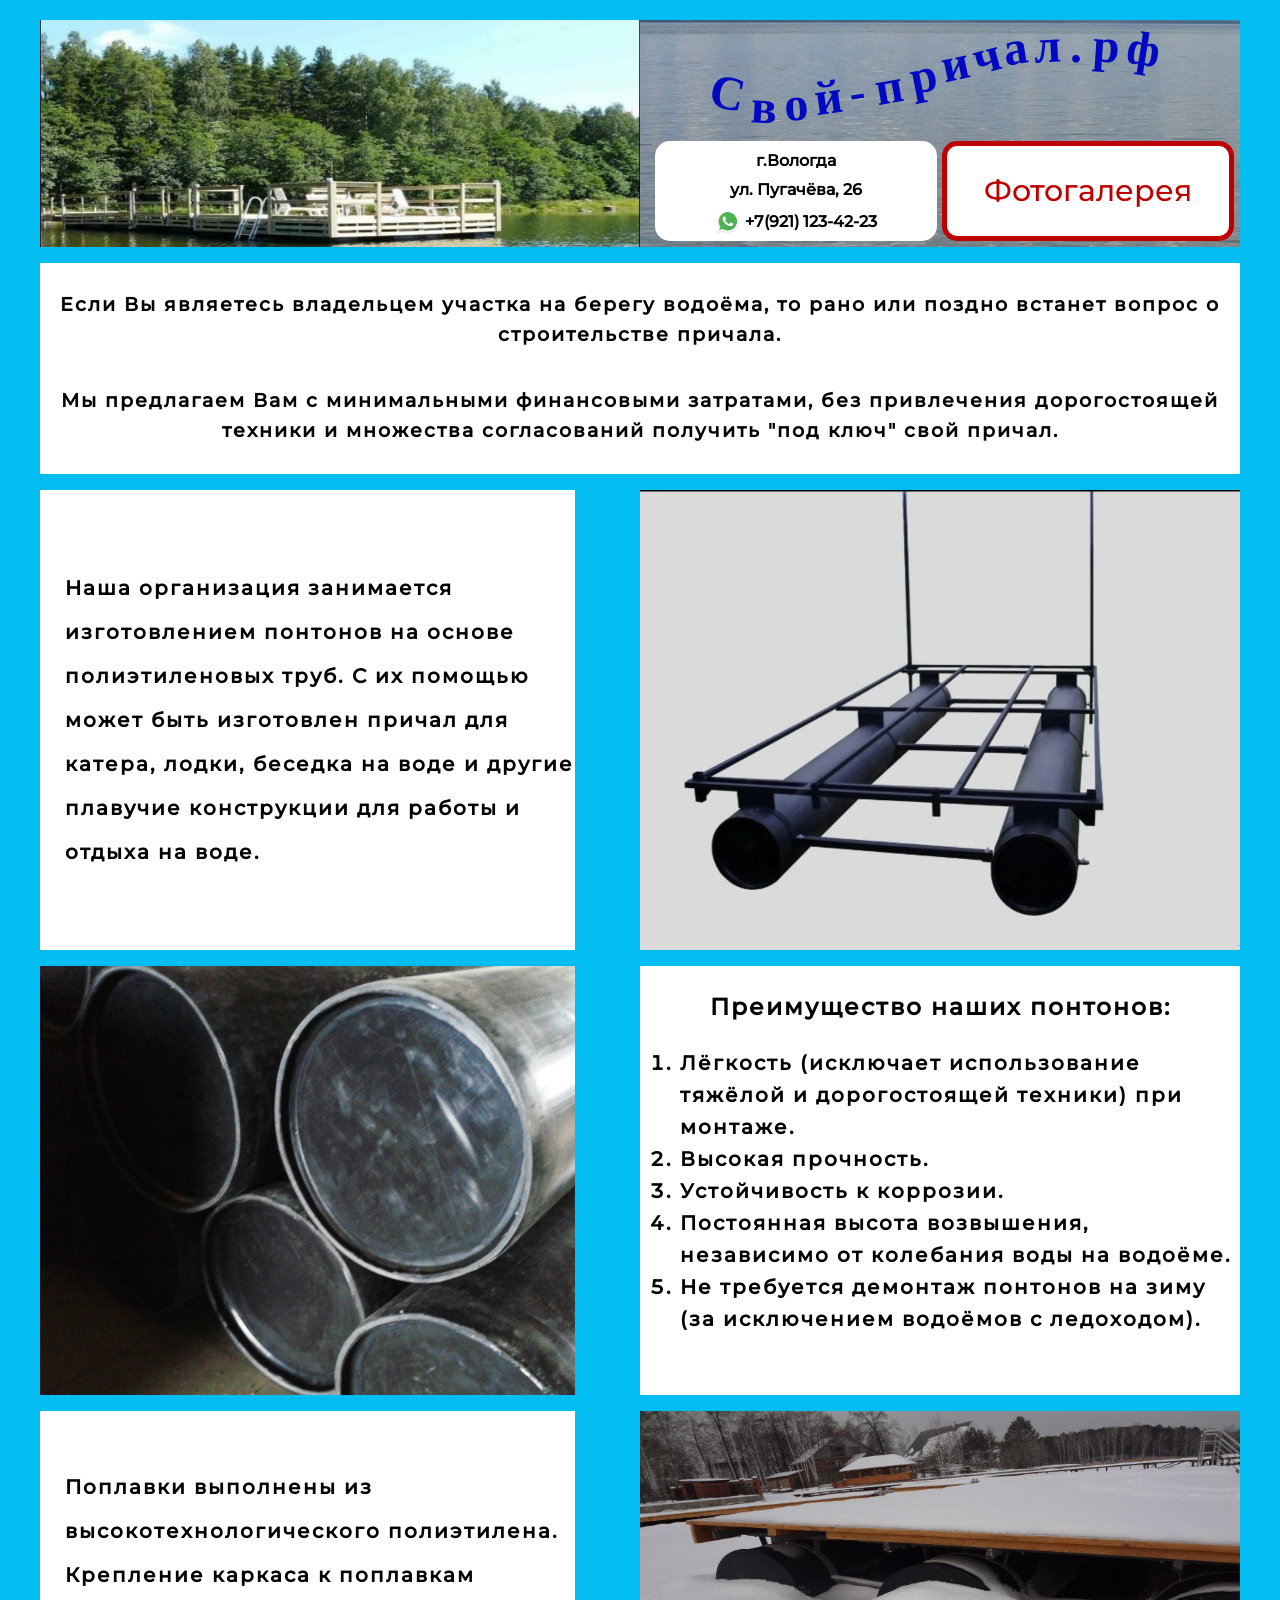
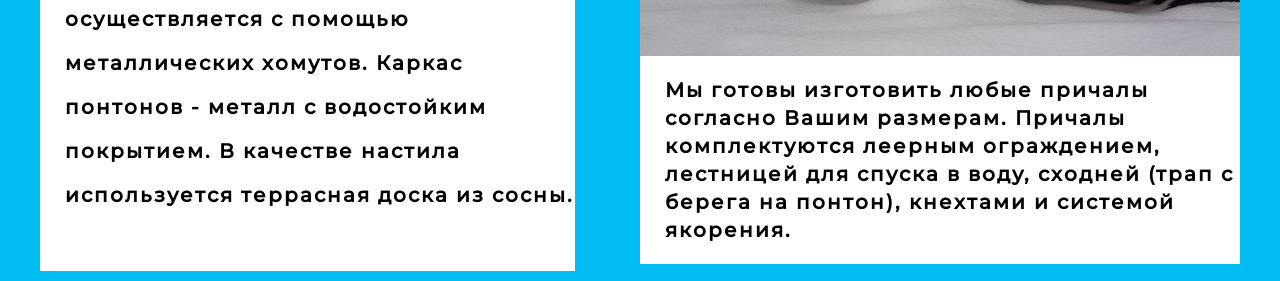
==== index.html @ ec4259ad "first commit" ====
<!DOCTYPE html>
<html>
  <head>
    <!-- Global site tag (gtag.js) - Google Analytics -->
    <script async src="https://www.googletagmanager.com/gtag/js?id=G-TNWX0N7DNN"></script>
    <script>
      window.dataLayer = window.dataLayer || [];
      function gtag(){dataLayer.push(arguments);}
      gtag('js', new Date());
    
      gtag('config', 'G-TNWX0N7DNN');
    </script>
    <meta charset = "utf-8">
    <meta name="viewport" content="width=device-width, initial-scale=1">
    <meta name="google-site-verification" content="EnmQMvxciMx_DCaq3yI1hvIVPfeGlkZnESXptpQt0_M" />
    <meta name="keywords" content="купить, причал, вологда, понтон, плавдом, недорого, под ключ, плавдача, плавбаня">
    <meta name="description" content="Свой-причал.рф - одна из немногих организаций Вологодской области,
    которая поможет Вам получить свой причал &#171;под ключ&#187; и без переплат">
    <meta name="format-detection" content="telephone=no">
    <link rel="icon" href="https://xn----8sbezdpqkje7e.xn--p1ai/favicon.png" type="image/png">   
    <link rel="apple-touch-icon" href="https://xn----8sbezdpqkje7e.xn--p1ai/favicon.png" type="image/png"> 
    <link rel="apple-touch-icon" sizes="76x76" href="https://xn----8sbezdpqkje7e.xn--p1ai/ios-fav-md.png" type="image/png">
    <link rel="apple-touch-icon" sizes="120x120" href="https://xn----8sbezdpqkje7e.xn--p1ai/ios-fav-xl.png" type="image/png">
    <title>Свой-причал.рф - нас выбирают</title>
    <link rel = "stylesheet" href="css/style.css">
  </head>
  <body id = "main-body">
    <!-- Yandex.Metrika counter -->
    <script type="text/javascript" >
       (function(m,e,t,r,i,k,a){m[i]=m[i]||function(){(m[i].a=m[i].a||[]).push(arguments)};
       m[i].l=1*new Date();k=e.createElement(t),a=e.getElementsByTagName(t)[0],k.async=1,k.src=r,a.parentNode.insertBefore(k,a)})
       (window, document, "script", "https://mc.yandex.ru/metrika/tag.js", "ym");
    
       ym(89598459, "init", {
            clickmap:true,
            trackLinks:true,
            accurateTrackBounce:true,
            webvisor:true
       });
    </script>
    <noscript><div><img src="https://mc.yandex.ru/watch/89598459" style="position:absolute; left:-9999px;" alt="" /></div></noscript>
    <!-- /Yandex.Metrika counter -->
    <header class = "main-header" style = "text-align: center">
      <img src = "images/header-image.jpg" alt="Фото причала" height = "227" width="600" class = "top-image">
      <div class = "site-title">
        <h1 id = "main-tag">
          <div id = "id1">C</div>
          <div id = "id2">в</div>
          <div id = "id3">о</div>
          <div id = "id4">й</div>
          <div id = "id4-5">-</div>
          <div id = "id5">п</div>
          <div id = "id6">р</div>
          <div id = "id7">и</div>
          <div id = "id8">ч</div>
          <div id = "id9">а</div>
          <div id = "id10">л</div>
          <div id = "id11">.</div>
          <div id = "id12">р</div>
          <div id = "id13">ф</div>
        </h1>
        <div class = "site-title-description">
          <div class = "address">
            <div><b>г.Вологда</b></div>
            <div><b>ул. Пугачёва, 26</b></div>
            <div class = "phone-number">
				<img src="./images/wa.png" alt="Whatsapp" width="25">
				<b>+7(921) 123-42-23</b>
			</div>
          </div>
          <a class = "gallary-btn" href = "gallary.html">
            Фотогалерея
          </a>
        </div>
      </div>
    </header>
    <main>
      <div style = "line-height: 1.6;" class = "main-description">
        <p class = "sec-par f-p"><b>Если Вы являетесь владельцем участка на берегу водоёма, то рано или поздно
          встанет вопрос о строительстве причала.</b></p>
        <p class = "sec-par f-p"><b>Мы предлагаем Вам с минимальными финансовыми затратами, без привлечения
        дорогостоящей техники и множества согласований получить "под ключ" свой причал.</b></p>
      </div>
      <div class = "sec">
        <div class = "about-info usual">
          <p class = "parag"><b>Наша организация занимается изготовлением понтонов на основе полиэтиленовых труб.
          С их помощью может быть изготовлен причал для катера, лодки, беседка на воде и другие плавучие конструкции для работы
          и отдыха на воде.</b>
        </div>
        <img src = "images/prich1.jpg" alt = "Причал" width = "600" height = "460" style = "max-height: 460px;" id = "first">
      </div>
      <div class = "sec" id = "spec">
        <img src = "images/prich2.jpg" alt = "Причал" width = "535" height = "400">
        <article class = "about-info unusual">
          <h3 class = parag><b>Преимущество наших понтонов:</b></h3>
          <ol style = "text-align:initial;">
            <b>
              <li>Лёгкость (исключает использование тяжёлой и дорогостоящей техники) при монтаже.</li>
              <li>Высокая прочность.</li>
              <li>Устойчивость к коррозии.</li>
              <li>Постоянная высота возвышения, независимо от колебания воды на водоёме.</li>
              <li>Не требуется демонтаж понтонов на зиму (за исключением водоёмов с ледоходом).</li>
            </b>
          </ol>
        </article>
      </div>
      <div class = "sec">
        <div class = "about-info usual">
          <p class = "parag"><b>Поплавки выполнены из высокотехнологического полиэтилена. Крепление
            каркаса к поплавкам осуществляется с помощью металлических хомутов. Каркас понтонов - металл
            с водостойким покрытием. В качестве настила используется террасная доска из сосны.
          </b>
        </div>
        <div class = "right-col">
          <img src = "images/prich3.jpg" alt = "Причал" width = "600" height = "250" id = "last-img">
          <div id = "last">
            <p><b>Мы готовы изготовить любые причалы согласно Вашим размерам. Причалы комплектуются
            леерным ограждением, лестницей для спуска в воду, сходней (трап с берега на понтон),
            кнехтами и системой якорения.</b></p>
          </div>
        </div>
      </div>
    </main>
    <script>
      document.querySelector('.main-description').style.width = `${document.querySelector('.sec').clientWidth}px`;
      const block = document.querySelector('.site-title');
      const tag = document.querySelector('#main-tag');
      if (document.documentElement.clientWidth <= 550){
        if (document.documentElement.clientWidth <= 348){
          tag.style.fontSize = "28px";
        } else if(document.documentElement.clientWidth <= 388) {
            tag.style.fontSize = "32px";
        } else{
          tag.style.fontSize = `${Math.ceil((document.documentElement.clientWidth / 10) - 10)}px`;
        }
      } else if (document.documentElement.clientWidth >= 550 && document.documentElement.clientWidth < 1000){
        if (document.documentElement.clientWidth > 630 && document.documentElement.clientWidth < 810){
          tag.style.fontSize = `${Math.ceil((document.documentElement.clientWidth / 10) - 28)}px`;
        } else if (document.documentElement.clientWidth < 630){
          tag.style.fontSize = `${Math.ceil((document.documentElement.clientWidth / 10) - 18)}px`;
        } else if (document.documentElement.clientWidth > 810 ){
          tag.style.fontSize = `${Math.ceil((document.documentElement.clientWidth / 10) - 48)}px`;
        }
      } else if (document.documentElement.clientWidth < 1095) {
        tag.style.fontSize = `${Math.ceil((document.documentElement.clientWidth / 10) / 2 - 8)}px`;
      } else {
        tag.style.fontSize = `48px`;
      }
    </script>
  </body>
</html>
---- css/style.css ----
@font-face {
    font-family: "Mons";
    src: url(../Montserrat-Medium.ttf) format('truetype');
}
@font-face {
    font-family: "Os";
    src: url(../UZSans-Regularr.ttf) format('truetype');
}
body{
  background: rgb(2, 189, 242);
  font-family: "Mons";
  margin: 0;
  padding-bottom: 10px
}
h1{
  font-family: "Os";
}
.top-image{
  max-height: 100%;
}
.sec-par{
  padding-top: 8px;
  padding-bottom: 8px;
}
.gallary-btn{
  background-color: white;
  line-height: 90px;
  color: rgb(189, 0, 0);
  text-decoration: none;
  font-size: 30px;
}
main{
  display: flex;
  justify-content: center;
  flex-direction: column;
}
#close-btn{
  z-index: 10000;
  position: fixed;
  left: 90%;
}
#close-btn:hover{
  cursor: pointer;
}
li{
  text-indent: 0;
}
#spec{
  line-height: 1.5;
}
#modal-background{
  position: absolute;
  top: 0px;
  right: 0px;
  bottom: 0px;
  left: 0px;
  background: rgba(0, 0, 0, 0.6);
  z-index: 1000;
}
.opened{
  z-index: 99999;
  position: fixed;
}
.gallary-btn{
  border: 5px solid rgb(189, 0, 0);
  height: 90px;
  width: 47%;
  border-radius: 15px;
}
.address{
  background-color: white;
  height: 100px;
  width: 47%;
  margin-right: 5px;
  border-radius: 15px;
}

@media screen and (min-width: 1000px){
  .img-gallary:hover{
    cursor:pointer;
  }
  .opened:hover{
    cursor: default;
  }
  
  
  .special-image.opened {
      width: 70%;
  }
  
  .address div{
    padding-top: 10px;
  }
  .parag{
    padding-left: 35px;
  }
  .main-header{
    display: flex;
    justify-content: center;
    margin-top: 20px;
  }
  .top-img{
    max-width: 600px;
  }
  .sec{
    line-height: 2.2;
  }
  .right-col{
    display: flex;
    flex-direction: column;
    justify-content: space-between;
    height: 460px;
  }

  .site-title{
    background: url(../images/header-image.jfif);
    width: 600px;
    height: 227px;
  }
  .site-title-description{
    display: flex;
    flex-direction: row;
    position: relative;
    margin: 0 15px;
    width: 100%;
  }
  .top-image{
    max-width: 50%;
  }
  h1 div{
    display: inline-block;
    color: rgb(0, 8, 193);
    line-height: 80px;
  }
  #main-tag{
    position: relative;
    left: 20px;
  }
  .main-description{
    display: block;
    background-color: white;
    max-width: 1200px;
    margin-left: auto;
    margin-right: auto;
    margin-top: 1rem;
    font-size: 19px;
    letter-spacing: 2px;
    text-align: center;
  }
  .usual{
    background-color: white;
    margin-right: 65px;
    font-size: 20px;
    letter-spacing: 2px;
    color: black;
    height: 460px;
    display: flex;
    align-items: center;
  }
  .sec{
    display: flex;
    justify-content: center;
    margin-top: 1em;
  }
  #spec img{
    width: 535px;
    height: auto;
  }
  .unusual{
    background-color: white;
    margin-left: 65px;
    font-size: 20px;
    text-indent: 35px;
    letter-spacing: 2px;
    color: black;
  }
  #last{
    background-color: white;
    font-size: 20px;
    letter-spacing: 2px;
    color: black;
    position: relative;
    line-height: 1.4;
    bottom: 7px;
  }
  #last p{
    padding-left: 25px;
  }
  ol{
    line-height: 1.3;
  }
  .gallary{
    display: flex;
    align-items: center;
    flex-direction: column;
  }
  #back-link{
    color: rgba(0, 0, 0, 0.4);
    font-size: 21px;
    margin-left: 30px;
    line-height: 100px;
    background-color: inherit;
  }
  #gallary-title{
    font-size: 60px;
    color: white;
    text-align: center;
    width: 100%;
    margin-bottom: 30px;
    margin-top: 0;
  }
  .img-gallary{
    width: 28%;
    height: auto;
    border-radius: 15px;
  }
  
  .special-image {
    width: 35%;
    align-self: center;
    height: fit-content
  }
  
  
  .line{
    display: flex;
    width: 100%;
    flex-direction: row;
    justify-content: space-around;
    padding: 30px 0;
  }
  hr{
    background-color: white;
    width: 800px;
    height: 5px;
  }
  .site-title-description{
    bottom: 19px;
  }
   #new_img.opened {
	  width: 55%;
  }
  
  .opened{
	  width: 75%;
	  height: auto;
      top: 50%;
	  left: 50%;
	  transform: translate(-50%, -50%);
    }
  @media screen and (max-width: 1085px) {
    .sec{
      line-height: 2.2;
    }
    #last{
      line-height: 1.2;
    }
  }
  @media screen and (min-width: 1120px) {
    ol{
      line-height: 1.4;
    }
  }
  @media screen and (min-width: 1150px) {
    ol{
      line-height: 1.5;
    }
  }
  @media screen and (min-width: 1190px) {
    ol{
      line-height: 1.6;
    }
    .site-title-description{
      bottom: 23px;
    }
  }
  @media screen and (max-width: 1228px) {
    h1{
      text-align: center;
    }
    #main-body {
      padding-left: 20px;
    }
    #first{
      width: 50%;
    }
    #last-img{
      width: 100%;
    }
    .usual{
      width: 43%;
      height: 460px;
      font-size: 20px;
      display: flex;
      align-items: center;
    }
    .unusual{
      width: 50%;
    }
    #spec img{
      width: 43%;
      height: auto;
    }
    .sec{
      justify-content: space-between;
    }
    .right-col{
      width: 50%;
    }
  }
  @media screen and (min-width: 1228.2px){
    .sec img{
      width: 560px;
    }
    .usual{
      width: 535px;
      height: 460px;
      font-size: 20px;
    }
    .unusual{
      width: 600px;
    }
    .sec img{
      width: 600px;
    }
    #spec img{
      width: 535px;
    }
    .right-col{
      width: 600px;
    }
  }
  .opened.high-image{
    width: 45%;
  }
  
  #spec-img{
    bottom: 25px;
  }
  #id1{
    transform: rotate(12deg);
    transform-origin: bottom;
  }
  #id2{
    position: relative;
    top: 15px;
    transform: rotate(3deg);
    transform-origin: bottom;
  }
  #id3{
    position: relative;
    top: 12px;
    transform: rotate(-4deg);
    transform-origin: bottom;
  }
  #id4{
    position: relative;
    right: 3px;
    top: 5px;
    transform: rotate(-8deg);
    transform-origin: bottom;
  }
  #id4-5{
    position: relative;
    right: 13px;
    transform: rotate(-9deg);
  }
  #id5{
    position: relative;
    bottom: 5px;
    right: 15px;
    transform-origin: top-left;
    transform: rotate(-10deg);
  }
  #id6{
    position: relative;
    bottom: 16px;
    right: 20px;
    transform-origin: top-left;
    transform: rotate(-11deg);
  }
  #id7{
    position: relative;
    bottom: 28px;
    right: 28px;
    transform-origin: top-left;
    transform: rotate(-12deg);
  }
  #id8{
    position: relative;
    bottom: 36px;
    right: 35px;
    transform-origin: top-left;
    transform: rotate(-15deg);
  }
  #id9{
    position: relative;
    bottom: 44px;
    right: 44px;
    transform-origin: top-left;
    transform: rotate(-9deg);
  }
  #id10{
    position: relative;
    bottom: 46px;
    right: 49px;
    transform-origin: top-left;
    transform: rotate(-3deg);
  }
  #id11{
    position: relative;
    bottom: 46px;
    right: 51px;
    transform-origin: top-left;
    transform: rotate(5deg);
  }
  #id12{
    position: relative;
    bottom: 46px;
    right: 53px;
    transform-origin: top-left;
    transform: rotate(4deg);
  }
  #id13{
    position: relative;
    bottom: 43px;
    right: 58px;
    transform-origin: top-left;
    transform: rotate(9deg);
  }
  #id14{
    position: relative;
    bottom: 40px;
    right: 63px;
    transform-origin: top-left;
    transform: rotate(12deg);
  }
  #id15{
    position: relative;
    bottom: 33px;
    right: 70px;
    transform-origin: top-left;
    transform: rotate(16deg);
  }
}
@media screen and (min-width: 310px) and (max-width: 999.9px){
  #id1{
    transform: rotate(12deg);
    top: 10px;
    transform-origin: bottom;
    position: relative;
  }
  #id2{
    position: relative;
    top: 15px;
    transform: rotate(3deg);
    transform-origin: bottom;
  }
  #id3{
    position: relative;
    top: 12px;
    transform: rotate(-4deg);
    transform-origin: bottom;
  }
  #id4{
    position: relative;
    right: 10px;
    top: 5px;
    transform: rotate(-17deg);
  }
  #id4-5{
    position: relative;
    right: 13px;
    transform: rotate(-21deg);
  }
  #id5{
    position: relative;
    bottom: 8px;
    right: 15px;
    transform: rotate(-21deg);
  }
  #id6{
    position: relative;
    bottom: 16px;
    right: 20px;
    transform-origin: top-left;
    transform: rotate(-13deg);
  }
  #id7{
    position: relative;
    bottom: 19px;
    right: 24px;
    transform-origin: top-left;
    transform: rotate(-9deg);
  }
  #id8{
    position: relative;
    bottom: 20px;
    right: 26px;
    transform-origin: top-left;
    transform: rotate(-3deg);
  }
  #id9{
    position: relative;
    bottom: 20px;
    right: 26px;
    transform-origin: top-left;
    transform: rotate(-3deg);
  }
  #id10{
    position: relative;
    bottom: 19px;
    right: 31px;
    transform-origin: top-left;
    transform: rotate(5deg);
  }
  #id11{
    position: relative;
    bottom: 14px;
    right: 34px;
    transform-origin: top-left;
    transform: rotate(5deg);
  }
  #id12{
    position: relative;
    bottom: 14px;
    right: 33px;
    transform-origin: top-left;
    transform: rotate(13deg);
  }
  #id13{
    position: relative;
    bottom: 8px;
    right: 37px;
    transform-origin: top-left;
    transform: rotate(17deg);
  }
  .address div{
    padding-top: 10px;
  }
  p{
    padding-right: 25px;
    text-align: center;
  }
  article{
    text-align: center;
    padding-left: 20px;
    padding-right: 20px;
  }
  #last p{
    text-align: center;
    padding-left: 20px;
    padding-right: 20px;
    line-height: 2;
  }
  #close-btn{
    top: 16%;
    left: 85%;
  }
  .main-header{
    display: flex;
    flex-direction: column;
    align-items: center;
  }
  .top-image{
    width: 100%;
  }
  main{
    display: flex;
    flex-direction: column;
    align-items: center;
  }
  .site-title{
    background: url(../images/header-image.jfif);
    width: 100%;
    height: 227px;
  }
  #main-tag{
    text-align: center;
  }
  p{
    margin-block-start: 0;
    margin-block-end: 0;
  }
  h1 div{
    display: inline-block;
    color: rgb(0, 8, 193);
    line-height: 80px;
  }
  .site-title-description{
    display: flex;
    flex-direction: row;
    justify-content: center;
    position: relative;
    width: 100%;
  }
  .main-description{
    display: block;
    background-color: white;
    max-width: 1200px;
    margin-left: auto;
    margin-right: auto;
    text-indent: 35px;
    margin-top: 5rem;
    font-size: 16px;
    letter-spacing: 2px;
  }
  .usual{
    max-width: 100%;
    background-color: white;
    letter-spacing: 2px;
    line-height: 2;
    color: black;
    height: auto;
    margin: 10px 0;
  }

  main img{
      max-width: 100%;
      height: auto;
  }
  li{
    padding-top: 15px;
  }
  #spec{
    display: flex;
    flex-direction: column-reverse;
  }
  .unusual{
    max-width: 100%;
    background-color: white;
    text-indent: 35px;
    letter-spacing: 2px;
    color: black;
    height: auto;
    margin: 10px 0;
  }
  #last{
    background-color: white;
    margin-bottom: 30px;
  }
  .gallary-header{
    display: flex;
    flex-direction: column;
    align-items: center;
  }
  #back-link{
    background-color: inherit;
    color: rgba(0, 0, 0, 0.5);
    font-size: 16px;
    margin-top: 40px;
  }
  .gallary{
    padding: 50px 0;
    display: flex;
    text-align: center;
    flex-direction: column;
  }
  #gallary-title{
    font-size: 36px;
    color: white;
  }
  .img-gallary{
    max-width: 80%;
    height: auto;
    margin: 30px 0;
    border-radius: 15px;
  }
  hr{
    background-color: white;
    width: 80%;
    height: 10px;
  }
  @media screen and (min-width: 601px){
    main img{
      width: 70%;
      margin-left: 15%;
      margin-right: 15%;
    }
    .usual, .unusual, .main-description, #last{
      max-width: 80%;
      margin-left: 10%;
      margin-right: 10%;
    }
  }
  @media screen and (min-width: 560px) {
    .site-title-description{
      bottom: 15px;
    }
  }
  @media screen and (max-width: 458.9px) {
    .gallary-btn{
      font-size: 21px;
    }
  }
  @media screen and (min-width: 459px) {
    .gallaty-btn{
      font-size: 30px;
    }
  }
  @media screen and (min-width: 900px) {
    .site-title-description{
      bottom: 20px;
    }
  }
}

.f-p{
  text-align: center;
}
.usual .parag{
  padding-left: 25px;
}
.address{
  background-color: white;
  height: 100px;
  width: 47%;
  margin-right: 5px;
}

.phone-number{
  text-align: center;
  font-size: 16px;
  display: flex;
  align-items: center;
  justify-content: center;
}

.phone-number b {
    color: black;
    font-size: 16px;
    text-decoration: none;
}

.phone-number img {
    margin-right: .3rem;
}

.address, .gallary-btn{
  border-radius: 15px;
}
@media screen and (max-width: 550px) {
  a{
    font-size: 24px;
  }
  
  .phone-number {
      font-size: 15px;
  }
}
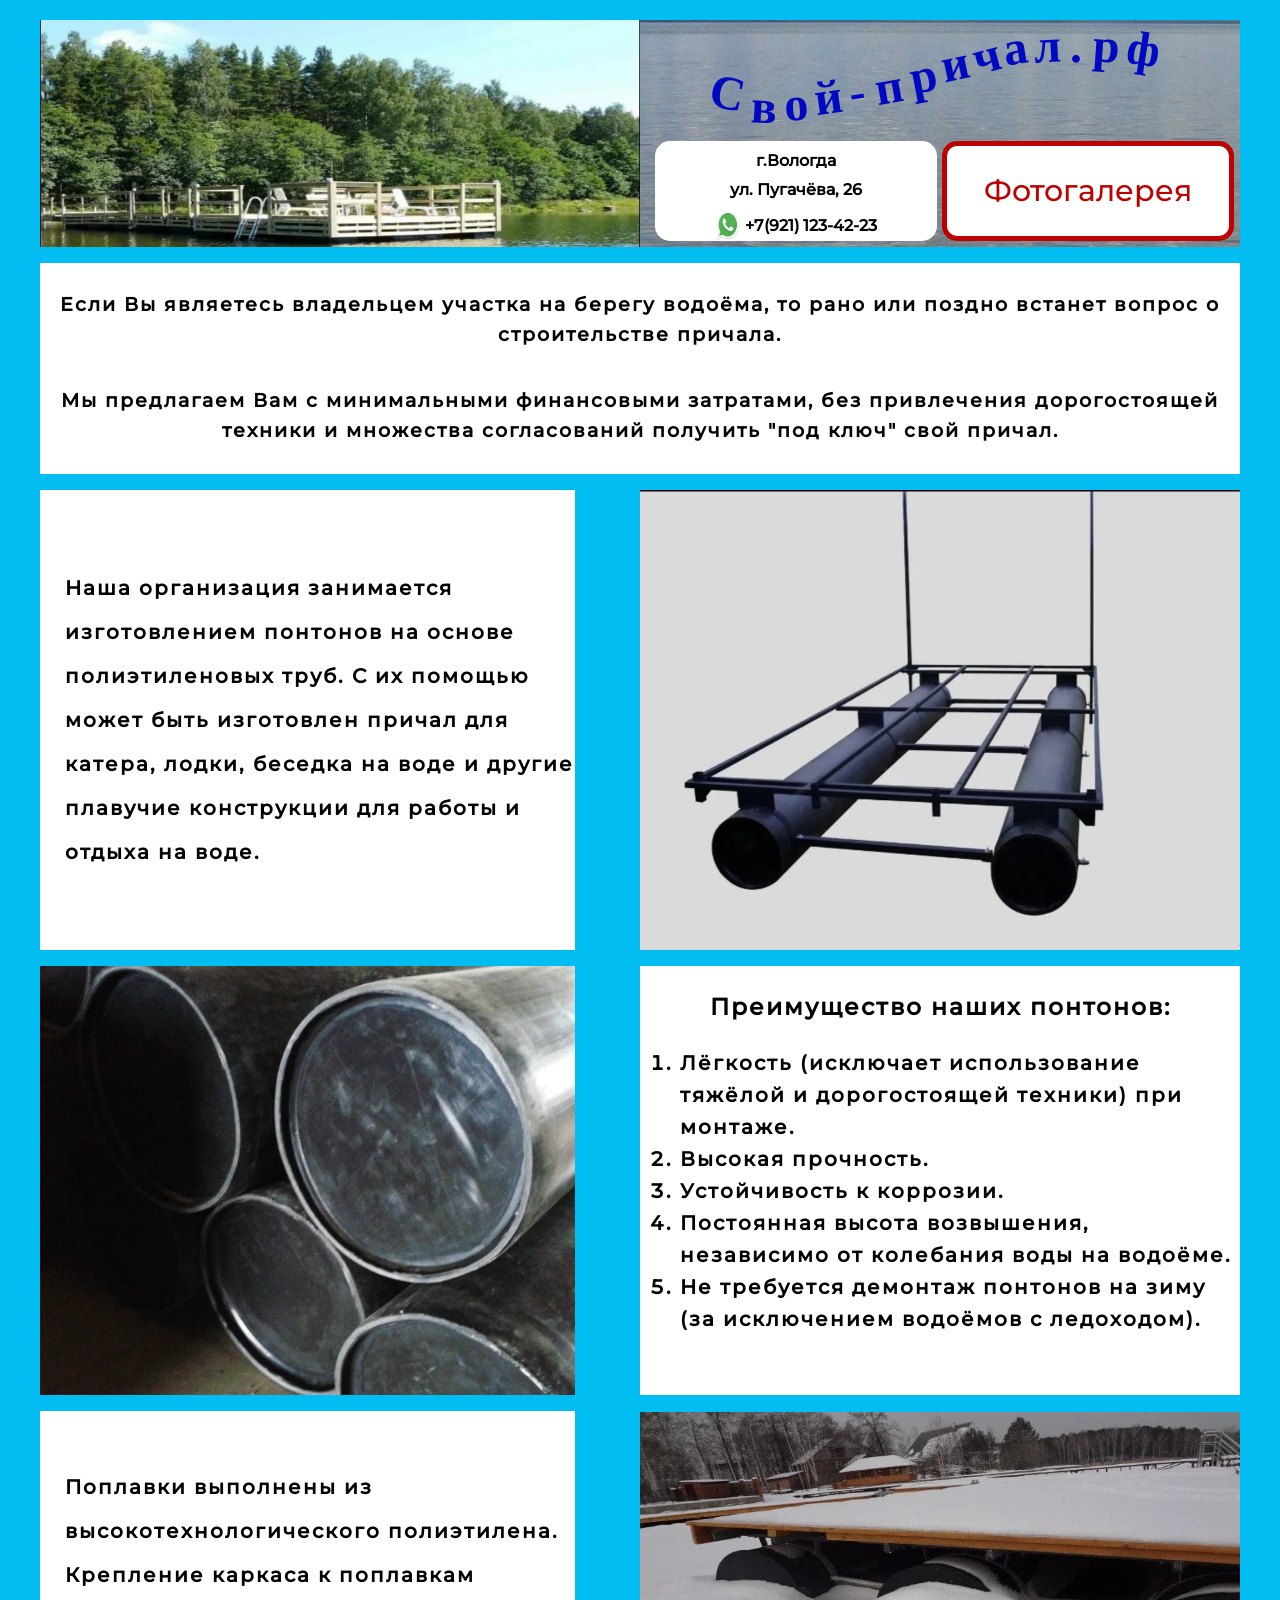
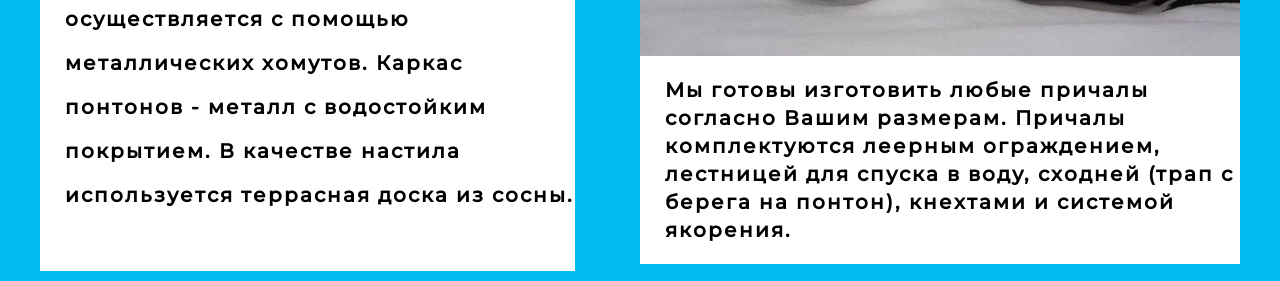
==== commit 1dc0c6a2: "upgrade gallery" ====
--- a/index.html
+++ b/index.html
@@ -1,28 +1,33 @@
 <!DOCTYPE html>
 <html>
   <head>
+    <meta charset = "utf-8">
+    <meta name="viewport" content="width=device-width, initial-scale=1">
+    <link rel="preconnect" href="https://www.googletagmanager.com">
+    <link rel="preconnect" href="https://mc.yandex.ru">
+    <link rel="preload" href="css/style.min.css" as="style">
+    <link rel="preload" href="Montserrat-Medium.woff2" as="font" type="font/woff2" crossorigin>
+    <link rel="preload" href="images/header-image.jpg" as="image">
+    <link rel = "stylesheet" href="css/style.min.css">
+    <meta name="google-site-verification" content="EnmQMvxciMx_DCaq3yI1hvIVPfeGlkZnESXptpQt0_M" />
+    <meta name="keywords" content="купить, причал, вологда, понтон, плавдом, недорого, под ключ, плавдача, плавбаня">
+    <meta name="description" content="Свой-причал.рф - одна из немногих организаций Вологодской области,
+    которая поможет Вам получить свой причал &#171;под ключ&#187; и без переплат">
+    <meta name="format-detection" content="telephone=no">
+    <link rel="icon" href="favicon.png" type="image/png">
+    <link rel="apple-touch-icon" href="favicon.png" type="image/png">
+    <link rel="apple-touch-icon" sizes="76x76" href="ios-fav-md.png" type="image/png">
+    <link rel="apple-touch-icon" sizes="120x120" href="ios-fav-xl.png" type="image/png">
+    <title>Свой-причал.рф - нас выбирают</title>
     <!-- Global site tag (gtag.js) - Google Analytics -->
     <script async src="https://www.googletagmanager.com/gtag/js?id=G-TNWX0N7DNN"></script>
     <script>
       window.dataLayer = window.dataLayer || [];
       function gtag(){dataLayer.push(arguments);}
       gtag('js', new Date());
-    
+
       gtag('config', 'G-TNWX0N7DNN');
     </script>
-    <meta charset = "utf-8">
-    <meta name="viewport" content="width=device-width, initial-scale=1">
-    <meta name="google-site-verification" content="EnmQMvxciMx_DCaq3yI1hvIVPfeGlkZnESXptpQt0_M" />
-    <meta name="keywords" content="купить, причал, вологда, понтон, плавдом, недорого, под ключ, плавдача, плавбаня">
-    <meta name="description" content="Свой-причал.рф - одна из немногих организаций Вологодской области,
-    которая поможет Вам получить свой причал &#171;под ключ&#187; и без переплат">
-    <meta name="format-detection" content="telephone=no">
-    <link rel="icon" href="https://xn----8sbezdpqkje7e.xn--p1ai/favicon.png" type="image/png">   
-    <link rel="apple-touch-icon" href="https://xn----8sbezdpqkje7e.xn--p1ai/favicon.png" type="image/png"> 
-    <link rel="apple-touch-icon" sizes="76x76" href="https://xn----8sbezdpqkje7e.xn--p1ai/ios-fav-md.png" type="image/png">
-    <link rel="apple-touch-icon" sizes="120x120" href="https://xn----8sbezdpqkje7e.xn--p1ai/ios-fav-xl.png" type="image/png">
-    <title>Свой-причал.рф - нас выбирают</title>
-    <link rel = "stylesheet" href="css/style.css">
   </head>
   <body id = "main-body">
     <!-- Yandex.Metrika counter -->
@@ -41,7 +46,7 @@
     <noscript><div><img src="https://mc.yandex.ru/watch/89598459" style="position:absolute; left:-9999px;" alt="" /></div></noscript>
     <!-- /Yandex.Metrika counter -->
     <header class = "main-header" style = "text-align: center">
-      <img src = "images/header-image.jpg" alt="Фото причала" height = "227" width="600" class = "top-image">
+      <picture><source srcset="images/header-image.webp" type="image/webp"><img src="images/header-image.jpg" alt="Фото причала" height="227" width="600" class="top-image"></picture>
       <div class = "site-title">
         <h1 id = "main-tag">
           <div id = "id1">C</div>
@@ -64,7 +69,7 @@
             <div><b>г.Вологда</b></div>
             <div><b>ул. Пугачёва, 26</b></div>
             <div class = "phone-number">
-				<img src="./images/wa.png" alt="Whatsapp" width="25">
+				<picture><source srcset="images/wa.webp" type="image/webp"><img src="./images/wa.png" alt="Whatsapp" width="25" height="32"></picture>
 				<b>+7(921) 123-42-23</b>
 			</div>
           </div>
@@ -87,10 +92,10 @@
           С их помощью может быть изготовлен причал для катера, лодки, беседка на воде и другие плавучие конструкции для работы
           и отдыха на воде.</b>
         </div>
-        <img src = "images/prich1.jpg" alt = "Причал" width = "600" height = "460" style = "max-height: 460px;" id = "first">
+        <picture><source srcset="images/prich1.webp" type="image/webp"><img src="images/prich1.jpg" alt="Причал" width="600" height="460" style="max-height: 460px;" id="first" loading="lazy"></picture>
       </div>
       <div class = "sec" id = "spec">
-        <img src = "images/prich2.jpg" alt = "Причал" width = "535" height = "400">
+        <picture><source srcset="images/prich2.webp" type="image/webp"><img src="images/prich2.jpg" alt="Причал" width="535" height="400" loading="lazy"></picture>
         <article class = "about-info unusual">
           <h3 class = parag><b>Преимущество наших понтонов:</b></h3>
           <ol style = "text-align:initial;">
@@ -112,7 +117,7 @@
           </b>
         </div>
         <div class = "right-col">
-          <img src = "images/prich3.jpg" alt = "Причал" width = "600" height = "250" id = "last-img">
+          <picture><source srcset="images/prich3.webp" type="image/webp"><img src="images/prich3.jpg" alt="Причал" width="600" height="250" id="last-img" loading="lazy"></picture>
           <div id = "last">
             <p><b>Мы готовы изготовить любые причалы согласно Вашим размерам. Причалы комплектуются
             леерным ограждением, лестницей для спуска в воду, сходней (трап с берега на понтон),
--- a/css/style.min.css
+++ b/css/style.min.css
@@ -0,0 +1 @@
+@font-face{font-family:Mons;src:url(../Montserrat-Medium.woff2) format('woff2'),url(../Montserrat-Medium.ttf) format('truetype');font-display:swap}@font-face{font-family:Os;src:url(../UZSans-Regularr.ttf) format('truetype');font-display:swap}picture{display:contents}body{background:#02bdf2;font-family:Mons;margin:0;padding-bottom:10px}h1{font-family:Os}.top-image{max-height:100%}.sec-par{padding-top:8px;padding-bottom:8px}.gallary-btn{background-color:#fff;line-height:90px;color:#bd0000;text-decoration:none;font-size:30px;border:5px solid #bd0000;height:90px;width:47%;border-radius:15px}main{display:flex;justify-content:center;flex-direction:column}#close-btn{z-index:10000;position:fixed;left:90%}#close-btn:hover{cursor:pointer}li{text-indent:0}#spec{line-height:1.5}#modal-background{position:absolute;top:0;right:0;bottom:0;left:0;background:rgba(0,0,0,.6);z-index:1000}.opened{z-index:99999;position:fixed}.address{background-color:#fff;height:100px;width:47%;margin-right:5px;border-radius:15px}@media screen and (min-width:1000px){.img-gallary:hover{cursor:pointer}.opened:hover{cursor:default}.special-image.opened{width:70%}.address div{padding-top:10px}.parag{padding-left:35px}.main-header{display:flex;justify-content:center;margin-top:20px}.top-img{max-width:600px}.sec{line-height:2.2}.right-col{display:flex;flex-direction:column;justify-content:space-between;height:460px}.site-title{background:url(../images/header-image.jfif);width:600px;height:227px}.site-title-description{display:flex;flex-direction:row;position:relative;margin:0 15px;width:100%}.top-image{max-width:50%}h1 div{display:inline-block;color:#0008c1;line-height:80px}#main-tag{position:relative;left:20px}.main-description{display:block;background-color:#fff;max-width:1200px;margin-left:auto;margin-right:auto;margin-top:1rem;font-size:19px;letter-spacing:2px;text-align:center}.usual{background-color:#fff;margin-right:65px;font-size:20px;letter-spacing:2px;color:#000;height:460px;display:flex;align-items:center}.sec{display:flex;justify-content:center;margin-top:1em}#spec img{width:535px;height:auto}.unusual{background-color:#fff;margin-left:65px;font-size:20px;text-indent:35px;letter-spacing:2px;color:#000}#last{background-color:#fff;font-size:20px;letter-spacing:2px;color:#000;position:relative;line-height:1.4;bottom:7px}#last p{padding-left:25px}ol{line-height:1.3}.gallary{display:flex;align-items:center;flex-direction:column}#back-link{color:rgba(0,0,0,.4);font-size:21px;margin-left:30px;line-height:100px;background-color:inherit}#gallary-title{font-size:60px;color:#fff;text-align:center;width:100%;margin-bottom:30px;margin-top:0}.img-gallary{width:28%;height:auto;border-radius:15px}.special-image{width:35%;align-self:center;height:fit-content}.line{display:flex;width:100%;flex-direction:row;justify-content:space-around;padding:30px 0}hr{background-color:#fff;width:800px;height:5px}.site-title-description{bottom:19px}#new_img.opened{width:55%}.opened{width:75%;height:auto;top:50%;left:50%;transform:translate(-50%,-50%)}@media screen and (max-width:1085px){.sec{line-height:2.2}#last{line-height:1.2}}@media screen and (min-width:1120px){ol{line-height:1.4}}@media screen and (min-width:1150px){ol{line-height:1.5}}@media screen and (min-width:1190px){ol{line-height:1.6}.site-title-description{bottom:23px}}@media screen and (max-width:1228px){h1{text-align:center}#main-body{padding-left:20px}#first{width:50%}#last-img{width:100%}.usual{width:43%;height:460px;font-size:20px;display:flex;align-items:center}.unusual{width:50%}#spec img{width:43%;height:auto}.sec{justify-content:space-between}.right-col{width:50%}}@media screen and (min-width:1228.2px){.sec img{width:560px}.usual{width:535px;height:460px;font-size:20px}.unusual{width:600px}.sec img{width:600px}#spec img{width:535px}.right-col{width:600px}}.opened.high-image{width:45%}#spec-img{bottom:25px}#id1{transform:rotate(12deg);transform-origin:bottom}#id2{position:relative;top:15px;transform:rotate(3deg);transform-origin:bottom}#id3{position:relative;top:12px;transform:rotate(-4deg);transform-origin:bottom}#id4{position:relative;right:3px;top:5px;transform:rotate(-8deg);transform-origin:bottom}#id4-5{position:relative;right:13px;transform:rotate(-9deg)}#id5{position:relative;bottom:5px;right:15px;transform-origin:top-left;transform:rotate(-10deg)}#id6{position:relative;bottom:16px;right:20px;transform-origin:top-left;transform:rotate(-11deg)}#id7{position:relative;bottom:28px;right:28px;transform-origin:top-left;transform:rotate(-12deg)}#id8{position:relative;bottom:36px;right:35px;transform-origin:top-left;transform:rotate(-15deg)}#id9{position:relative;bottom:44px;right:44px;transform-origin:top-left;transform:rotate(-9deg)}#id10{position:relative;bottom:46px;right:49px;transform-origin:top-left;transform:rotate(-3deg)}#id11{position:relative;bottom:46px;right:51px;transform-origin:top-left;transform:rotate(5deg)}#id12{position:relative;bottom:46px;right:53px;transform-origin:top-left;transform:rotate(4deg)}#id13{position:relative;bottom:43px;right:58px;transform-origin:top-left;transform:rotate(9deg)}#id14{position:relative;bottom:40px;right:63px;transform-origin:top-left;transform:rotate(12deg)}#id15{position:relative;bottom:33px;right:70px;transform-origin:top-left;transform:rotate(16deg)}}@media screen and (min-width:310px) and (max-width:999.9px){#id1{transform:rotate(12deg);top:10px;transform-origin:bottom;position:relative}#id2{position:relative;top:15px;transform:rotate(3deg);transform-origin:bottom}#id3{position:relative;top:12px;transform:rotate(-4deg);transform-origin:bottom}#id4{position:relative;right:10px;top:5px;transform:rotate(-17deg)}#id4-5{position:relative;right:13px;transform:rotate(-21deg)}#id5{position:relative;bottom:8px;right:15px;transform:rotate(-21deg)}#id6{position:relative;bottom:16px;right:20px;transform-origin:top-left;transform:rotate(-13deg)}#id7{position:relative;bottom:19px;right:24px;transform-origin:top-left;transform:rotate(-9deg)}#id8{position:relative;bottom:20px;right:26px;transform-origin:top-left;transform:rotate(-3deg)}#id9{position:relative;bottom:20px;right:26px;transform-origin:top-left;transform:rotate(-3deg)}#id10{position:relative;bottom:19px;right:31px;transform-origin:top-left;transform:rotate(5deg)}#id11{position:relative;bottom:14px;right:34px;transform-origin:top-left;transform:rotate(5deg)}#id12{position:relative;bottom:14px;right:33px;transform-origin:top-left;transform:rotate(13deg)}#id13{position:relative;bottom:8px;right:37px;transform-origin:top-left;transform:rotate(17deg)}.address div{padding-top:10px}p{padding-right:25px;text-align:center}article{text-align:center;padding-left:20px;padding-right:20px}#last p{text-align:center;padding-left:20px;padding-right:20px;line-height:2}#close-btn{top:16%;left:85%}.main-header{display:flex;flex-direction:column;align-items:center}.top-image{width:100%}main{display:flex;flex-direction:column;align-items:center}.site-title{background:url(../images/header-image.jfif);width:100%;height:227px}#main-tag{text-align:center}p{margin-block-start:0;margin-block-end:0}h1 div{display:inline-block;color:#0008c1;line-height:80px}.site-title-description{display:flex;flex-direction:row;justify-content:center;position:relative;width:100%}.main-description{display:block;background-color:#fff;max-width:1200px;margin-left:auto;margin-right:auto;text-indent:35px;margin-top:5rem;font-size:16px;letter-spacing:2px}.usual{max-width:100%;background-color:#fff;letter-spacing:2px;line-height:2;color:#000;height:auto;margin:10px 0}main img{max-width:100%;height:auto}li{padding-top:15px}#spec{display:flex;flex-direction:column-reverse}.unusual{max-width:100%;background-color:#fff;text-indent:35px;letter-spacing:2px;color:#000;height:auto;margin:10px 0}#last{background-color:#fff;margin-bottom:30px}.gallary-header{display:flex;flex-direction:column;align-items:center}#back-link{background-color:inherit;color:rgba(0,0,0,.5);font-size:16px;margin-top:40px}.gallary{padding:50px 0;display:flex;text-align:center;flex-direction:column}#gallary-title{font-size:36px;color:#fff}.img-gallary{max-width:80%;height:auto;margin:30px 0;border-radius:15px}hr{background-color:#fff;width:80%;height:10px}@media screen and (min-width:601px){main img{width:70%;margin-left:15%;margin-right:15%}#last,.main-description,.unusual,.usual{max-width:80%;margin-left:10%;margin-right:10%}}@media screen and (min-width:560px){.site-title-description{bottom:15px}}@media screen and (max-width:458.9px){.gallary-btn{font-size:21px}}@media screen and (min-width:900px){.site-title-description{bottom:20px}}}.f-p{text-align:center}.usual .parag{padding-left:25px}.phone-number{text-align:center;font-size:16px;display:flex;align-items:center;justify-content:center}.phone-number b{color:#000;font-size:16px;text-decoration:none}.phone-number img{margin-right:.3rem}.img-num{position:absolute;top:0;left:0;min-width:28px;height:28px;padding:0 7px;box-sizing:border-box;border-radius:14px;background:rgba(0,0,0,.55);color:#fff;font-family:Mons,sans-serif;font-size:14px;font-weight:600;line-height:28px;text-align:center;pointer-events:none;z-index:500}@media screen and (max-width:550px){a{font-size:24px}.phone-number{font-size:15px}}
--- a/css/style.min.css
+++ b/css/style.min.css
@@ -0,0 +1 @@
+@font-face{font-family:Mons;src:url(../Montserrat-Medium.woff2) format('woff2'),url(../Montserrat-Medium.ttf) format('truetype');font-display:swap}@font-face{font-family:Os;src:url(../UZSans-Regularr.ttf) format('truetype');font-display:swap}picture{display:contents}body{background:#02bdf2;font-family:Mons;margin:0;padding-bottom:10px}h1{font-family:Os}.top-image{max-height:100%}.sec-par{padding-top:8px;padding-bottom:8px}.gallary-btn{background-color:#fff;line-height:90px;color:#bd0000;text-decoration:none;font-size:30px;border:5px solid #bd0000;height:90px;width:47%;border-radius:15px}main{display:flex;justify-content:center;flex-direction:column}#close-btn{z-index:10000;position:fixed;left:90%}#close-btn:hover{cursor:pointer}li{text-indent:0}#spec{line-height:1.5}#modal-background{position:absolute;top:0;right:0;bottom:0;left:0;background:rgba(0,0,0,.6);z-index:1000}.opened{z-index:99999;position:fixed}.address{background-color:#fff;height:100px;width:47%;margin-right:5px;border-radius:15px}@media screen and (min-width:1000px){.img-gallary:hover{cursor:pointer}.opened:hover{cursor:default}.special-image.opened{width:70%}.address div{padding-top:10px}.parag{padding-left:35px}.main-header{display:flex;justify-content:center;margin-top:20px}.top-img{max-width:600px}.sec{line-height:2.2}.right-col{display:flex;flex-direction:column;justify-content:space-between;height:460px}.site-title{background:url(../images/header-image.jfif);width:600px;height:227px}.site-title-description{display:flex;flex-direction:row;position:relative;margin:0 15px;width:100%}.top-image{max-width:50%}h1 div{display:inline-block;color:#0008c1;line-height:80px}#main-tag{position:relative;left:20px}.main-description{display:block;background-color:#fff;max-width:1200px;margin-left:auto;margin-right:auto;margin-top:1rem;font-size:19px;letter-spacing:2px;text-align:center}.usual{background-color:#fff;margin-right:65px;font-size:20px;letter-spacing:2px;color:#000;height:460px;display:flex;align-items:center}.sec{display:flex;justify-content:center;margin-top:1em}#spec img{width:535px;height:auto}.unusual{background-color:#fff;margin-left:65px;font-size:20px;text-indent:35px;letter-spacing:2px;color:#000}#last{background-color:#fff;font-size:20px;letter-spacing:2px;color:#000;position:relative;line-height:1.4;bottom:7px}#last p{padding-left:25px}ol{line-height:1.3}.gallary{display:flex;align-items:center;flex-direction:column}#back-link{color:rgba(0,0,0,.4);font-size:21px;margin-left:30px;line-height:100px;background-color:inherit}#gallary-title{font-size:60px;color:#fff;text-align:center;width:100%;margin-bottom:30px;margin-top:0}.img-gallary{width:28%;height:auto;border-radius:15px}.special-image{width:35%;align-self:center;height:fit-content}.line{display:flex;width:100%;flex-direction:row;justify-content:space-around;padding:30px 0}hr{background-color:#fff;width:800px;height:5px}.site-title-description{bottom:19px}#new_img.opened{width:55%}.opened{width:75%;height:auto;top:50%;left:50%;transform:translate(-50%,-50%)}@media screen and (max-width:1085px){.sec{line-height:2.2}#last{line-height:1.2}}@media screen and (min-width:1120px){ol{line-height:1.4}}@media screen and (min-width:1150px){ol{line-height:1.5}}@media screen and (min-width:1190px){ol{line-height:1.6}.site-title-description{bottom:23px}}@media screen and (max-width:1228px){h1{text-align:center}#main-body{padding-left:20px}#first{width:50%}#last-img{width:100%}.usual{width:43%;height:460px;font-size:20px;display:flex;align-items:center}.unusual{width:50%}#spec img{width:43%;height:auto}.sec{justify-content:space-between}.right-col{width:50%}}@media screen and (min-width:1228.2px){.sec img{width:560px}.usual{width:535px;height:460px;font-size:20px}.unusual{width:600px}.sec img{width:600px}#spec img{width:535px}.right-col{width:600px}}.opened.high-image{width:45%}#spec-img{bottom:25px}#id1{transform:rotate(12deg);transform-origin:bottom}#id2{position:relative;top:15px;transform:rotate(3deg);transform-origin:bottom}#id3{position:relative;top:12px;transform:rotate(-4deg);transform-origin:bottom}#id4{position:relative;right:3px;top:5px;transform:rotate(-8deg);transform-origin:bottom}#id4-5{position:relative;right:13px;transform:rotate(-9deg)}#id5{position:relative;bottom:5px;right:15px;transform-origin:top-left;transform:rotate(-10deg)}#id6{position:relative;bottom:16px;right:20px;transform-origin:top-left;transform:rotate(-11deg)}#id7{position:relative;bottom:28px;right:28px;transform-origin:top-left;transform:rotate(-12deg)}#id8{position:relative;bottom:36px;right:35px;transform-origin:top-left;transform:rotate(-15deg)}#id9{position:relative;bottom:44px;right:44px;transform-origin:top-left;transform:rotate(-9deg)}#id10{position:relative;bottom:46px;right:49px;transform-origin:top-left;transform:rotate(-3deg)}#id11{position:relative;bottom:46px;right:51px;transform-origin:top-left;transform:rotate(5deg)}#id12{position:relative;bottom:46px;right:53px;transform-origin:top-left;transform:rotate(4deg)}#id13{position:relative;bottom:43px;right:58px;transform-origin:top-left;transform:rotate(9deg)}#id14{position:relative;bottom:40px;right:63px;transform-origin:top-left;transform:rotate(12deg)}#id15{position:relative;bottom:33px;right:70px;transform-origin:top-left;transform:rotate(16deg)}}@media screen and (min-width:310px) and (max-width:999.9px){#id1{transform:rotate(12deg);top:10px;transform-origin:bottom;position:relative}#id2{position:relative;top:15px;transform:rotate(3deg);transform-origin:bottom}#id3{position:relative;top:12px;transform:rotate(-4deg);transform-origin:bottom}#id4{position:relative;right:10px;top:5px;transform:rotate(-17deg)}#id4-5{position:relative;right:13px;transform:rotate(-21deg)}#id5{position:relative;bottom:8px;right:15px;transform:rotate(-21deg)}#id6{position:relative;bottom:16px;right:20px;transform-origin:top-left;transform:rotate(-13deg)}#id7{position:relative;bottom:19px;right:24px;transform-origin:top-left;transform:rotate(-9deg)}#id8{position:relative;bottom:20px;right:26px;transform-origin:top-left;transform:rotate(-3deg)}#id9{position:relative;bottom:20px;right:26px;transform-origin:top-left;transform:rotate(-3deg)}#id10{position:relative;bottom:19px;right:31px;transform-origin:top-left;transform:rotate(5deg)}#id11{position:relative;bottom:14px;right:34px;transform-origin:top-left;transform:rotate(5deg)}#id12{position:relative;bottom:14px;right:33px;transform-origin:top-left;transform:rotate(13deg)}#id13{position:relative;bottom:8px;right:37px;transform-origin:top-left;transform:rotate(17deg)}.address div{padding-top:10px}p{padding-right:25px;text-align:center}article{text-align:center;padding-left:20px;padding-right:20px}#last p{text-align:center;padding-left:20px;padding-right:20px;line-height:2}#close-btn{top:16%;left:85%}.main-header{display:flex;flex-direction:column;align-items:center}.top-image{width:100%}main{display:flex;flex-direction:column;align-items:center}.site-title{background:url(../images/header-image.jfif);width:100%;height:227px}#main-tag{text-align:center}p{margin-block-start:0;margin-block-end:0}h1 div{display:inline-block;color:#0008c1;line-height:80px}.site-title-description{display:flex;flex-direction:row;justify-content:center;position:relative;width:100%}.main-description{display:block;background-color:#fff;max-width:1200px;margin-left:auto;margin-right:auto;text-indent:35px;margin-top:5rem;font-size:16px;letter-spacing:2px}.usual{max-width:100%;background-color:#fff;letter-spacing:2px;line-height:2;color:#000;height:auto;margin:10px 0}main img{max-width:100%;height:auto}li{padding-top:15px}#spec{display:flex;flex-direction:column-reverse}.unusual{max-width:100%;background-color:#fff;text-indent:35px;letter-spacing:2px;color:#000;height:auto;margin:10px 0}#last{background-color:#fff;margin-bottom:30px}.gallary-header{display:flex;flex-direction:column;align-items:center}#back-link{background-color:inherit;color:rgba(0,0,0,.5);font-size:16px;margin-top:40px}.gallary{padding:50px 0;display:flex;text-align:center;flex-direction:column}#gallary-title{font-size:36px;color:#fff}.img-gallary{max-width:80%;height:auto;margin:30px 0;border-radius:15px}hr{background-color:#fff;width:80%;height:10px}@media screen and (min-width:601px){main img{width:70%;margin-left:15%;margin-right:15%}#last,.main-description,.unusual,.usual{max-width:80%;margin-left:10%;margin-right:10%}}@media screen and (min-width:560px){.site-title-description{bottom:15px}}@media screen and (max-width:458.9px){.gallary-btn{font-size:21px}}@media screen and (min-width:900px){.site-title-description{bottom:20px}}}.f-p{text-align:center}.usual .parag{padding-left:25px}.phone-number{text-align:center;font-size:16px;display:flex;align-items:center;justify-content:center}.phone-number b{color:#000;font-size:16px;text-decoration:none}.phone-number img{margin-right:.3rem}.img-num{position:absolute;top:0;left:0;min-width:28px;height:28px;padding:0 7px;box-sizing:border-box;border-radius:14px;background:rgba(0,0,0,.55);color:#fff;font-family:Mons,sans-serif;font-size:14px;font-weight:600;line-height:28px;text-align:center;pointer-events:none;z-index:500}@media screen and (max-width:550px){a{font-size:24px}.phone-number{font-size:15px}}
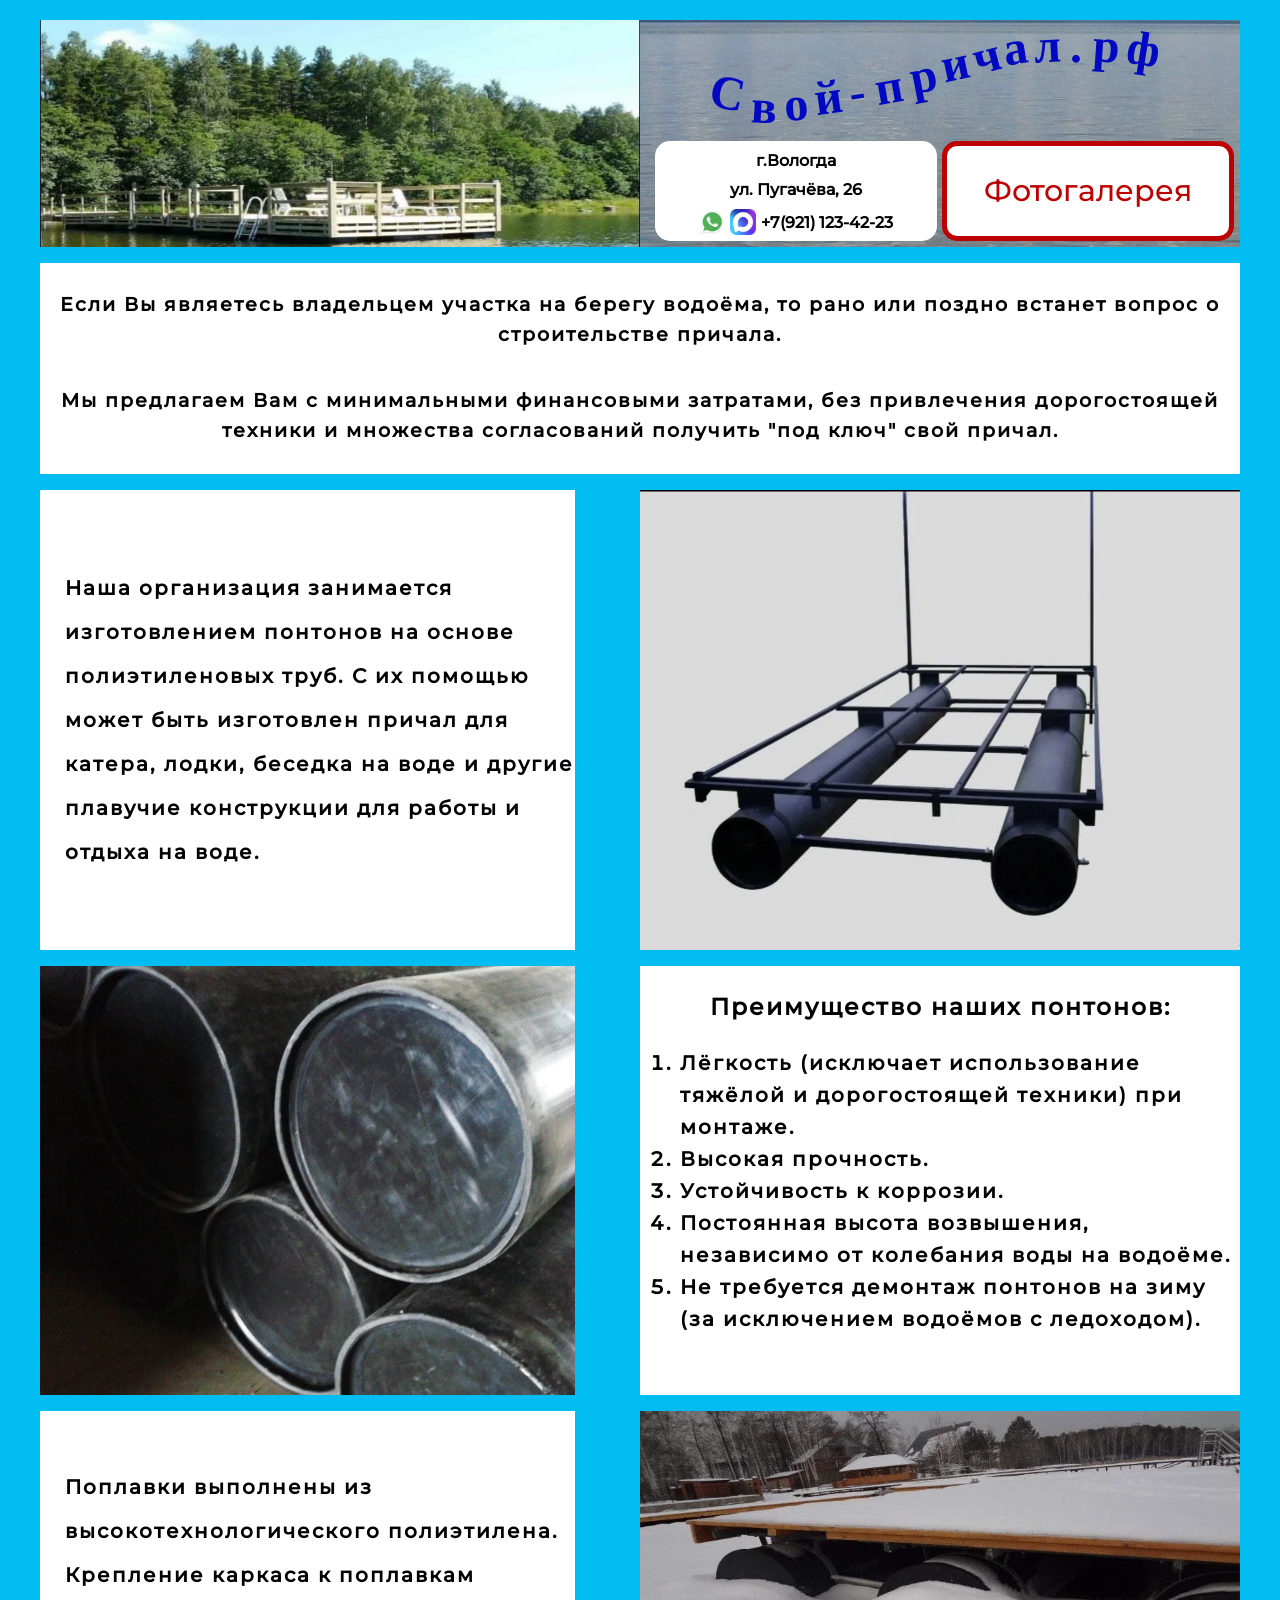
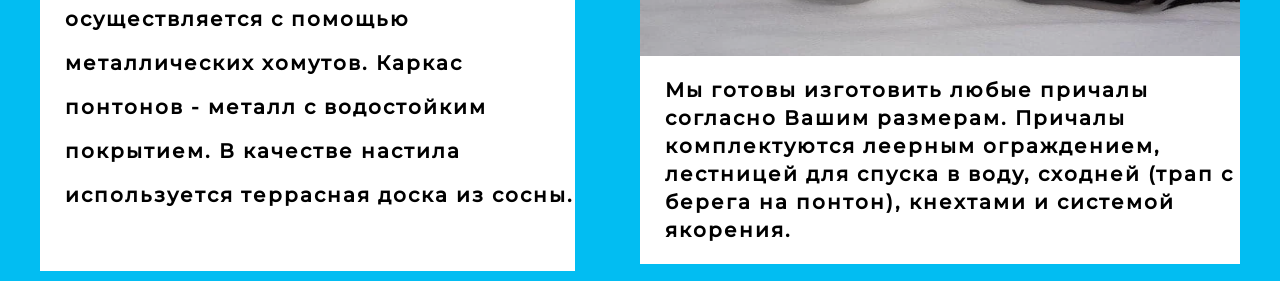
==== commit a3373dbf: "fixes" ====
--- a/index.html
+++ b/index.html
@@ -69,7 +69,8 @@
             <div><b>г.Вологда</b></div>
             <div><b>ул. Пугачёва, 26</b></div>
             <div class = "phone-number">
-				<picture><source srcset="images/wa.webp" type="image/webp"><img src="./images/wa.png" alt="Whatsapp" width="25" height="32"></picture>
+				<picture><source srcset="images/wa.webp" type="image/webp"><img src="./images/wa.png" alt="Whatsapp" width="26" height="26"></picture>
+				<img src="./images/max.png" alt="MAX" width="26" height="26" class="max-icon">
 				<b>+7(921) 123-42-23</b>
 			</div>
           </div>
--- a/css/style.min.css
+++ b/css/style.min.css
@@ -1 +1 @@
-@font-face{font-family:Mons;src:url(../Montserrat-Medium.woff2) format('woff2'),url(../Montserrat-Medium.ttf) format('truetype');font-display:swap}@font-face{font-family:Os;src:url(../UZSans-Regularr.ttf) format('truetype');font-display:swap}picture{display:contents}body{background:#02bdf2;font-family:Mons;margin:0;padding-bottom:10px}h1{font-family:Os}.top-image{max-height:100%}.sec-par{padding-top:8px;padding-bottom:8px}.gallary-btn{background-color:#fff;line-height:90px;color:#bd0000;text-decoration:none;font-size:30px;border:5px solid #bd0000;height:90px;width:47%;border-radius:15px}main{display:flex;justify-content:center;flex-direction:column}#close-btn{z-index:10000;position:fixed;left:90%}#close-btn:hover{cursor:pointer}li{text-indent:0}#spec{line-height:1.5}#modal-background{position:absolute;top:0;right:0;bottom:0;left:0;background:rgba(0,0,0,.6);z-index:1000}.opened{z-index:99999;position:fixed}.address{background-color:#fff;height:100px;width:47%;margin-right:5px;border-radius:15px}@media screen and (min-width:1000px){.img-gallary:hover{cursor:pointer}.opened:hover{cursor:default}.special-image.opened{width:70%}.address div{padding-top:10px}.parag{padding-left:35px}.main-header{display:flex;justify-content:center;margin-top:20px}.top-img{max-width:600px}.sec{line-height:2.2}.right-col{display:flex;flex-direction:column;justify-content:space-between;height:460px}.site-title{background:url(../images/header-image.jfif);width:600px;height:227px}.site-title-description{display:flex;flex-direction:row;position:relative;margin:0 15px;width:100%}.top-image{max-width:50%}h1 div{display:inline-block;color:#0008c1;line-height:80px}#main-tag{position:relative;left:20px}.main-description{display:block;background-color:#fff;max-width:1200px;margin-left:auto;margin-right:auto;margin-top:1rem;font-size:19px;letter-spacing:2px;text-align:center}.usual{background-color:#fff;margin-right:65px;font-size:20px;letter-spacing:2px;color:#000;height:460px;display:flex;align-items:center}.sec{display:flex;justify-content:center;margin-top:1em}#spec img{width:535px;height:auto}.unusual{background-color:#fff;margin-left:65px;font-size:20px;text-indent:35px;letter-spacing:2px;color:#000}#last{background-color:#fff;font-size:20px;letter-spacing:2px;color:#000;position:relative;line-height:1.4;bottom:7px}#last p{padding-left:25px}ol{line-height:1.3}.gallary{display:flex;align-items:center;flex-direction:column}#back-link{color:rgba(0,0,0,.4);font-size:21px;margin-left:30px;line-height:100px;background-color:inherit}#gallary-title{font-size:60px;color:#fff;text-align:center;width:100%;margin-bottom:30px;margin-top:0}.img-gallary{width:28%;height:auto;border-radius:15px}.special-image{width:35%;align-self:center;height:fit-content}.line{display:flex;width:100%;flex-direction:row;justify-content:space-around;padding:30px 0}hr{background-color:#fff;width:800px;height:5px}.site-title-description{bottom:19px}#new_img.opened{width:55%}.opened{width:75%;height:auto;top:50%;left:50%;transform:translate(-50%,-50%)}@media screen and (max-width:1085px){.sec{line-height:2.2}#last{line-height:1.2}}@media screen and (min-width:1120px){ol{line-height:1.4}}@media screen and (min-width:1150px){ol{line-height:1.5}}@media screen and (min-width:1190px){ol{line-height:1.6}.site-title-description{bottom:23px}}@media screen and (max-width:1228px){h1{text-align:center}#main-body{padding-left:20px}#first{width:50%}#last-img{width:100%}.usual{width:43%;height:460px;font-size:20px;display:flex;align-items:center}.unusual{width:50%}#spec img{width:43%;height:auto}.sec{justify-content:space-between}.right-col{width:50%}}@media screen and (min-width:1228.2px){.sec img{width:560px}.usual{width:535px;height:460px;font-size:20px}.unusual{width:600px}.sec img{width:600px}#spec img{width:535px}.right-col{width:600px}}.opened.high-image{width:45%}#spec-img{bottom:25px}#id1{transform:rotate(12deg);transform-origin:bottom}#id2{position:relative;top:15px;transform:rotate(3deg);transform-origin:bottom}#id3{position:relative;top:12px;transform:rotate(-4deg);transform-origin:bottom}#id4{position:relative;right:3px;top:5px;transform:rotate(-8deg);transform-origin:bottom}#id4-5{position:relative;right:13px;transform:rotate(-9deg)}#id5{position:relative;bottom:5px;right:15px;transform-origin:top-left;transform:rotate(-10deg)}#id6{position:relative;bottom:16px;right:20px;transform-origin:top-left;transform:rotate(-11deg)}#id7{position:relative;bottom:28px;right:28px;transform-origin:top-left;transform:rotate(-12deg)}#id8{position:relative;bottom:36px;right:35px;transform-origin:top-left;transform:rotate(-15deg)}#id9{position:relative;bottom:44px;right:44px;transform-origin:top-left;transform:rotate(-9deg)}#id10{position:relative;bottom:46px;right:49px;transform-origin:top-left;transform:rotate(-3deg)}#id11{position:relative;bottom:46px;right:51px;transform-origin:top-left;transform:rotate(5deg)}#id12{position:relative;bottom:46px;right:53px;transform-origin:top-left;transform:rotate(4deg)}#id13{position:relative;bottom:43px;right:58px;transform-origin:top-left;transform:rotate(9deg)}#id14{position:relative;bottom:40px;right:63px;transform-origin:top-left;transform:rotate(12deg)}#id15{position:relative;bottom:33px;right:70px;transform-origin:top-left;transform:rotate(16deg)}}@media screen and (min-width:310px) and (max-width:999.9px){#id1{transform:rotate(12deg);top:10px;transform-origin:bottom;position:relative}#id2{position:relative;top:15px;transform:rotate(3deg);transform-origin:bottom}#id3{position:relative;top:12px;transform:rotate(-4deg);transform-origin:bottom}#id4{position:relative;right:10px;top:5px;transform:rotate(-17deg)}#id4-5{position:relative;right:13px;transform:rotate(-21deg)}#id5{position:relative;bottom:8px;right:15px;transform:rotate(-21deg)}#id6{position:relative;bottom:16px;right:20px;transform-origin:top-left;transform:rotate(-13deg)}#id7{position:relative;bottom:19px;right:24px;transform-origin:top-left;transform:rotate(-9deg)}#id8{position:relative;bottom:20px;right:26px;transform-origin:top-left;transform:rotate(-3deg)}#id9{position:relative;bottom:20px;right:26px;transform-origin:top-left;transform:rotate(-3deg)}#id10{position:relative;bottom:19px;right:31px;transform-origin:top-left;transform:rotate(5deg)}#id11{position:relative;bottom:14px;right:34px;transform-origin:top-left;transform:rotate(5deg)}#id12{position:relative;bottom:14px;right:33px;transform-origin:top-left;transform:rotate(13deg)}#id13{position:relative;bottom:8px;right:37px;transform-origin:top-left;transform:rotate(17deg)}.address div{padding-top:10px}p{padding-right:25px;text-align:center}article{text-align:center;padding-left:20px;padding-right:20px}#last p{text-align:center;padding-left:20px;padding-right:20px;line-height:2}#close-btn{top:16%;left:85%}.main-header{display:flex;flex-direction:column;align-items:center}.top-image{width:100%}main{display:flex;flex-direction:column;align-items:center}.site-title{background:url(../images/header-image.jfif);width:100%;height:227px}#main-tag{text-align:center}p{margin-block-start:0;margin-block-end:0}h1 div{display:inline-block;color:#0008c1;line-height:80px}.site-title-description{display:flex;flex-direction:row;justify-content:center;position:relative;width:100%}.main-description{display:block;background-color:#fff;max-width:1200px;margin-left:auto;margin-right:auto;text-indent:35px;margin-top:5rem;font-size:16px;letter-spacing:2px}.usual{max-width:100%;background-color:#fff;letter-spacing:2px;line-height:2;color:#000;height:auto;margin:10px 0}main img{max-width:100%;height:auto}li{padding-top:15px}#spec{display:flex;flex-direction:column-reverse}.unusual{max-width:100%;background-color:#fff;text-indent:35px;letter-spacing:2px;color:#000;height:auto;margin:10px 0}#last{background-color:#fff;margin-bottom:30px}.gallary-header{display:flex;flex-direction:column;align-items:center}#back-link{background-color:inherit;color:rgba(0,0,0,.5);font-size:16px;margin-top:40px}.gallary{padding:50px 0;display:flex;text-align:center;flex-direction:column}#gallary-title{font-size:36px;color:#fff}.img-gallary{max-width:80%;height:auto;margin:30px 0;border-radius:15px}hr{background-color:#fff;width:80%;height:10px}@media screen and (min-width:601px){main img{width:70%;margin-left:15%;margin-right:15%}#last,.main-description,.unusual,.usual{max-width:80%;margin-left:10%;margin-right:10%}}@media screen and (min-width:560px){.site-title-description{bottom:15px}}@media screen and (max-width:458.9px){.gallary-btn{font-size:21px}}@media screen and (min-width:900px){.site-title-description{bottom:20px}}}.f-p{text-align:center}.usual .parag{padding-left:25px}.phone-number{text-align:center;font-size:16px;display:flex;align-items:center;justify-content:center}.phone-number b{color:#000;font-size:16px;text-decoration:none}.phone-number img{margin-right:.3rem}.img-num{position:absolute;top:0;left:0;min-width:28px;height:28px;padding:0 7px;box-sizing:border-box;border-radius:14px;background:rgba(0,0,0,.55);color:#fff;font-family:Mons,sans-serif;font-size:14px;font-weight:600;line-height:28px;text-align:center;pointer-events:none;z-index:500}@media screen and (max-width:550px){a{font-size:24px}.phone-number{font-size:15px}}+@font-face{font-family:Mons;src:url(../Montserrat-Medium.woff2) format('woff2'),url(../Montserrat-Medium.ttf) format('truetype');font-display:swap}@font-face{font-family:Os;src:url(../UZSans-Regularr.ttf) format('truetype');font-display:swap}picture{display:contents}picture source{display:none}body{background:#02bdf2;font-family:Mons;margin:0;padding-bottom:10px}h1{font-family:Os}.top-image{max-height:100%}.sec-par{padding-top:8px;padding-bottom:8px}.gallary-btn{background-color:#fff;line-height:90px;color:#bd0000;text-decoration:none;font-size:30px;border:5px solid #bd0000;height:90px;width:47%;border-radius:15px}main{display:flex;justify-content:center;flex-direction:column}#close-btn{z-index:10000;position:fixed;left:90%}#close-btn:hover{cursor:pointer}li{text-indent:0}#spec{line-height:1.5}#modal-background{position:absolute;top:0;right:0;bottom:0;left:0;background:rgba(0,0,0,.6);z-index:1000}.opened{z-index:99999;position:fixed}.address{background-color:#fff;height:100px;width:47%;margin-right:5px;border-radius:15px}@media screen and (min-width:1000px){.img-gallary:hover{cursor:pointer}.opened:hover{cursor:default}.special-image.opened{width:70%}.address div{padding-top:10px}.parag{padding-left:35px}.main-header{display:flex;justify-content:center;margin-top:20px}.top-img{max-width:600px}.sec{line-height:2.2}.right-col{display:flex;flex-direction:column;justify-content:space-between;height:460px}.site-title{background:url(../images/header-image.jfif);width:600px;height:227px}.site-title-description{display:flex;flex-direction:row;position:relative;margin:0 15px;width:100%}.top-image{max-width:50%}h1 div{display:inline-block;color:#0008c1;line-height:80px}#main-tag{position:relative;left:20px}.main-description{display:block;background-color:#fff;max-width:1200px;margin-left:auto;margin-right:auto;margin-top:1rem;font-size:19px;letter-spacing:2px;text-align:center}.usual{background-color:#fff;margin-right:65px;font-size:20px;letter-spacing:2px;color:#000;height:460px;display:flex;align-items:center}.sec{display:flex;justify-content:center;margin-top:1em}#spec img{width:535px;height:auto}.unusual{background-color:#fff;margin-left:65px;font-size:20px;text-indent:35px;letter-spacing:2px;color:#000}#last{background-color:#fff;font-size:20px;letter-spacing:2px;color:#000;position:relative;line-height:1.4;bottom:7px}#last p{padding-left:25px}ol{line-height:1.3}.gallary{display:flex;align-items:center;flex-direction:column}#back-link{color:rgba(0,0,0,.4);font-size:21px;margin-left:30px;line-height:100px;background-color:inherit}#gallary-title{font-size:60px;color:#fff;text-align:center;width:100%;margin-bottom:30px;margin-top:0}.img-gallary{width:28%;height:auto;border-radius:15px}.special-image{width:35%;align-self:center;height:fit-content}.line{display:flex;width:100%;flex-direction:row;justify-content:space-around;padding:30px 0}hr{background-color:#fff;width:800px;height:5px}.site-title-description{bottom:19px}#new_img.opened{width:55%}.opened{width:75%;height:auto;top:50%;left:50%;transform:translate(-50%,-50%)}@media screen and (max-width:1085px){.sec{line-height:2.2}#last{line-height:1.2}}@media screen and (min-width:1120px){ol{line-height:1.4}}@media screen and (min-width:1150px){ol{line-height:1.5}}@media screen and (min-width:1190px){ol{line-height:1.6}.site-title-description{bottom:23px}}@media screen and (max-width:1228px){h1{text-align:center}#main-body{padding-left:20px}#first{width:50%}#last-img{width:100%}.usual{width:43%;height:460px;font-size:20px;display:flex;align-items:center}.unusual{width:50%}#spec img{width:43%;height:auto}.sec{justify-content:space-between}.right-col{width:50%}}@media screen and (min-width:1228.2px){.sec img{width:560px}.usual{width:535px;height:460px;font-size:20px}.unusual{width:600px}.sec img{width:600px}#spec img{width:535px}.right-col{width:600px}}.opened.high-image{width:45%}#spec-img{bottom:25px}#id1{transform:rotate(12deg);transform-origin:bottom}#id2{position:relative;top:15px;transform:rotate(3deg);transform-origin:bottom}#id3{position:relative;top:12px;transform:rotate(-4deg);transform-origin:bottom}#id4{position:relative;right:3px;top:5px;transform:rotate(-8deg);transform-origin:bottom}#id4-5{position:relative;right:13px;transform:rotate(-9deg)}#id5{position:relative;bottom:5px;right:15px;transform-origin:top-left;transform:rotate(-10deg)}#id6{position:relative;bottom:16px;right:20px;transform-origin:top-left;transform:rotate(-11deg)}#id7{position:relative;bottom:28px;right:28px;transform-origin:top-left;transform:rotate(-12deg)}#id8{position:relative;bottom:36px;right:35px;transform-origin:top-left;transform:rotate(-15deg)}#id9{position:relative;bottom:44px;right:44px;transform-origin:top-left;transform:rotate(-9deg)}#id10{position:relative;bottom:46px;right:49px;transform-origin:top-left;transform:rotate(-3deg)}#id11{position:relative;bottom:46px;right:51px;transform-origin:top-left;transform:rotate(5deg)}#id12{position:relative;bottom:46px;right:53px;transform-origin:top-left;transform:rotate(4deg)}#id13{position:relative;bottom:43px;right:58px;transform-origin:top-left;transform:rotate(9deg)}#id14{position:relative;bottom:40px;right:63px;transform-origin:top-left;transform:rotate(12deg)}#id15{position:relative;bottom:33px;right:70px;transform-origin:top-left;transform:rotate(16deg)}}@media screen and (min-width:310px) and (max-width:999.9px){#id1{transform:rotate(12deg);top:10px;transform-origin:bottom;position:relative}#id2{position:relative;top:15px;transform:rotate(3deg);transform-origin:bottom}#id3{position:relative;top:12px;transform:rotate(-4deg);transform-origin:bottom}#id4{position:relative;right:10px;top:5px;transform:rotate(-17deg)}#id4-5{position:relative;right:13px;transform:rotate(-21deg)}#id5{position:relative;bottom:8px;right:15px;transform:rotate(-21deg)}#id6{position:relative;bottom:16px;right:20px;transform-origin:top-left;transform:rotate(-13deg)}#id7{position:relative;bottom:19px;right:24px;transform-origin:top-left;transform:rotate(-9deg)}#id8{position:relative;bottom:20px;right:26px;transform-origin:top-left;transform:rotate(-3deg)}#id9{position:relative;bottom:20px;right:26px;transform-origin:top-left;transform:rotate(-3deg)}#id10{position:relative;bottom:19px;right:31px;transform-origin:top-left;transform:rotate(5deg)}#id11{position:relative;bottom:14px;right:34px;transform-origin:top-left;transform:rotate(5deg)}#id12{position:relative;bottom:14px;right:33px;transform-origin:top-left;transform:rotate(13deg)}#id13{position:relative;bottom:8px;right:37px;transform-origin:top-left;transform:rotate(17deg)}.address div{padding-top:10px}p{padding-right:25px;text-align:center}article{text-align:center;padding-left:20px;padding-right:20px}#last p{text-align:center;padding-left:20px;padding-right:20px;line-height:2}#close-btn{top:16%;left:85%}.main-header{display:flex;flex-direction:column;align-items:center}.top-image{width:100%}main{display:flex;flex-direction:column;align-items:center}.site-title{background:url(../images/header-image.jfif);width:100%;height:227px}#main-tag{text-align:center}p{margin-block-start:0;margin-block-end:0}h1 div{display:inline-block;color:#0008c1;line-height:80px}.site-title-description{display:flex;flex-direction:row;justify-content:center;position:relative;width:100%}.main-description{display:block;background-color:#fff;max-width:1200px;margin-left:auto;margin-right:auto;text-indent:35px;margin-top:5rem;font-size:16px;letter-spacing:2px}.usual{max-width:100%;background-color:#fff;letter-spacing:2px;line-height:2;color:#000;height:auto;margin:10px 0}main img{max-width:100%;height:auto}li{padding-top:15px}#spec{display:flex;flex-direction:column-reverse}.unusual{max-width:100%;background-color:#fff;text-indent:35px;letter-spacing:2px;color:#000;height:auto;margin:10px 0}#last{background-color:#fff;margin-bottom:30px}.gallary-header{display:flex;flex-direction:column;align-items:center}#back-link{background-color:inherit;color:rgba(0,0,0,.5);font-size:16px;margin-top:40px}.gallary{padding:50px 0;display:flex;text-align:center;flex-direction:column}#gallary-title{font-size:36px;color:#fff}.img-gallary{max-width:80%;height:auto;margin:30px 0;border-radius:15px}hr{background-color:#fff;width:80%;height:10px}@media screen and (min-width:601px){main img{width:70%;margin-left:15%;margin-right:15%}#last,.main-description,.unusual,.usual{max-width:80%;margin-left:10%;margin-right:10%}}@media screen and (min-width:560px){.site-title-description{bottom:15px}}@media screen and (max-width:458.9px){.gallary-btn{font-size:21px}}@media screen and (min-width:900px){.site-title-description{bottom:20px}}}.f-p{text-align:center}.usual .parag{padding-left:25px}.phone-number{text-align:center;font-size:16px;display:flex;align-items:center;justify-content:center}.phone-number b{color:#000;font-size:16px;text-decoration:none}.phone-number img{margin-right:.3rem}.img-num{position:absolute;top:0;left:0;min-width:28px;height:28px;padding:0 7px;box-sizing:border-box;border-radius:14px;background:rgba(0,0,0,.55);color:#fff;font-family:Mons,sans-serif;font-size:14px;font-weight:600;line-height:28px;text-align:center;pointer-events:none;z-index:500}@media screen and (max-width:550px){a{font-size:24px}.phone-number{font-size:15px}}
--- a/css/style.min.css
+++ b/css/style.min.css
@@ -1 +1 @@
-@font-face{font-family:Mons;src:url(../Montserrat-Medium.woff2) format('woff2'),url(../Montserrat-Medium.ttf) format('truetype');font-display:swap}@font-face{font-family:Os;src:url(../UZSans-Regularr.ttf) format('truetype');font-display:swap}picture{display:contents}body{background:#02bdf2;font-family:Mons;margin:0;padding-bottom:10px}h1{font-family:Os}.top-image{max-height:100%}.sec-par{padding-top:8px;padding-bottom:8px}.gallary-btn{background-color:#fff;line-height:90px;color:#bd0000;text-decoration:none;font-size:30px;border:5px solid #bd0000;height:90px;width:47%;border-radius:15px}main{display:flex;justify-content:center;flex-direction:column}#close-btn{z-index:10000;position:fixed;left:90%}#close-btn:hover{cursor:pointer}li{text-indent:0}#spec{line-height:1.5}#modal-background{position:absolute;top:0;right:0;bottom:0;left:0;background:rgba(0,0,0,.6);z-index:1000}.opened{z-index:99999;position:fixed}.address{background-color:#fff;height:100px;width:47%;margin-right:5px;border-radius:15px}@media screen and (min-width:1000px){.img-gallary:hover{cursor:pointer}.opened:hover{cursor:default}.special-image.opened{width:70%}.address div{padding-top:10px}.parag{padding-left:35px}.main-header{display:flex;justify-content:center;margin-top:20px}.top-img{max-width:600px}.sec{line-height:2.2}.right-col{display:flex;flex-direction:column;justify-content:space-between;height:460px}.site-title{background:url(../images/header-image.jfif);width:600px;height:227px}.site-title-description{display:flex;flex-direction:row;position:relative;margin:0 15px;width:100%}.top-image{max-width:50%}h1 div{display:inline-block;color:#0008c1;line-height:80px}#main-tag{position:relative;left:20px}.main-description{display:block;background-color:#fff;max-width:1200px;margin-left:auto;margin-right:auto;margin-top:1rem;font-size:19px;letter-spacing:2px;text-align:center}.usual{background-color:#fff;margin-right:65px;font-size:20px;letter-spacing:2px;color:#000;height:460px;display:flex;align-items:center}.sec{display:flex;justify-content:center;margin-top:1em}#spec img{width:535px;height:auto}.unusual{background-color:#fff;margin-left:65px;font-size:20px;text-indent:35px;letter-spacing:2px;color:#000}#last{background-color:#fff;font-size:20px;letter-spacing:2px;color:#000;position:relative;line-height:1.4;bottom:7px}#last p{padding-left:25px}ol{line-height:1.3}.gallary{display:flex;align-items:center;flex-direction:column}#back-link{color:rgba(0,0,0,.4);font-size:21px;margin-left:30px;line-height:100px;background-color:inherit}#gallary-title{font-size:60px;color:#fff;text-align:center;width:100%;margin-bottom:30px;margin-top:0}.img-gallary{width:28%;height:auto;border-radius:15px}.special-image{width:35%;align-self:center;height:fit-content}.line{display:flex;width:100%;flex-direction:row;justify-content:space-around;padding:30px 0}hr{background-color:#fff;width:800px;height:5px}.site-title-description{bottom:19px}#new_img.opened{width:55%}.opened{width:75%;height:auto;top:50%;left:50%;transform:translate(-50%,-50%)}@media screen and (max-width:1085px){.sec{line-height:2.2}#last{line-height:1.2}}@media screen and (min-width:1120px){ol{line-height:1.4}}@media screen and (min-width:1150px){ol{line-height:1.5}}@media screen and (min-width:1190px){ol{line-height:1.6}.site-title-description{bottom:23px}}@media screen and (max-width:1228px){h1{text-align:center}#main-body{padding-left:20px}#first{width:50%}#last-img{width:100%}.usual{width:43%;height:460px;font-size:20px;display:flex;align-items:center}.unusual{width:50%}#spec img{width:43%;height:auto}.sec{justify-content:space-between}.right-col{width:50%}}@media screen and (min-width:1228.2px){.sec img{width:560px}.usual{width:535px;height:460px;font-size:20px}.unusual{width:600px}.sec img{width:600px}#spec img{width:535px}.right-col{width:600px}}.opened.high-image{width:45%}#spec-img{bottom:25px}#id1{transform:rotate(12deg);transform-origin:bottom}#id2{position:relative;top:15px;transform:rotate(3deg);transform-origin:bottom}#id3{position:relative;top:12px;transform:rotate(-4deg);transform-origin:bottom}#id4{position:relative;right:3px;top:5px;transform:rotate(-8deg);transform-origin:bottom}#id4-5{position:relative;right:13px;transform:rotate(-9deg)}#id5{position:relative;bottom:5px;right:15px;transform-origin:top-left;transform:rotate(-10deg)}#id6{position:relative;bottom:16px;right:20px;transform-origin:top-left;transform:rotate(-11deg)}#id7{position:relative;bottom:28px;right:28px;transform-origin:top-left;transform:rotate(-12deg)}#id8{position:relative;bottom:36px;right:35px;transform-origin:top-left;transform:rotate(-15deg)}#id9{position:relative;bottom:44px;right:44px;transform-origin:top-left;transform:rotate(-9deg)}#id10{position:relative;bottom:46px;right:49px;transform-origin:top-left;transform:rotate(-3deg)}#id11{position:relative;bottom:46px;right:51px;transform-origin:top-left;transform:rotate(5deg)}#id12{position:relative;bottom:46px;right:53px;transform-origin:top-left;transform:rotate(4deg)}#id13{position:relative;bottom:43px;right:58px;transform-origin:top-left;transform:rotate(9deg)}#id14{position:relative;bottom:40px;right:63px;transform-origin:top-left;transform:rotate(12deg)}#id15{position:relative;bottom:33px;right:70px;transform-origin:top-left;transform:rotate(16deg)}}@media screen and (min-width:310px) and (max-width:999.9px){#id1{transform:rotate(12deg);top:10px;transform-origin:bottom;position:relative}#id2{position:relative;top:15px;transform:rotate(3deg);transform-origin:bottom}#id3{position:relative;top:12px;transform:rotate(-4deg);transform-origin:bottom}#id4{position:relative;right:10px;top:5px;transform:rotate(-17deg)}#id4-5{position:relative;right:13px;transform:rotate(-21deg)}#id5{position:relative;bottom:8px;right:15px;transform:rotate(-21deg)}#id6{position:relative;bottom:16px;right:20px;transform-origin:top-left;transform:rotate(-13deg)}#id7{position:relative;bottom:19px;right:24px;transform-origin:top-left;transform:rotate(-9deg)}#id8{position:relative;bottom:20px;right:26px;transform-origin:top-left;transform:rotate(-3deg)}#id9{position:relative;bottom:20px;right:26px;transform-origin:top-left;transform:rotate(-3deg)}#id10{position:relative;bottom:19px;right:31px;transform-origin:top-left;transform:rotate(5deg)}#id11{position:relative;bottom:14px;right:34px;transform-origin:top-left;transform:rotate(5deg)}#id12{position:relative;bottom:14px;right:33px;transform-origin:top-left;transform:rotate(13deg)}#id13{position:relative;bottom:8px;right:37px;transform-origin:top-left;transform:rotate(17deg)}.address div{padding-top:10px}p{padding-right:25px;text-align:center}article{text-align:center;padding-left:20px;padding-right:20px}#last p{text-align:center;padding-left:20px;padding-right:20px;line-height:2}#close-btn{top:16%;left:85%}.main-header{display:flex;flex-direction:column;align-items:center}.top-image{width:100%}main{display:flex;flex-direction:column;align-items:center}.site-title{background:url(../images/header-image.jfif);width:100%;height:227px}#main-tag{text-align:center}p{margin-block-start:0;margin-block-end:0}h1 div{display:inline-block;color:#0008c1;line-height:80px}.site-title-description{display:flex;flex-direction:row;justify-content:center;position:relative;width:100%}.main-description{display:block;background-color:#fff;max-width:1200px;margin-left:auto;margin-right:auto;text-indent:35px;margin-top:5rem;font-size:16px;letter-spacing:2px}.usual{max-width:100%;background-color:#fff;letter-spacing:2px;line-height:2;color:#000;height:auto;margin:10px 0}main img{max-width:100%;height:auto}li{padding-top:15px}#spec{display:flex;flex-direction:column-reverse}.unusual{max-width:100%;background-color:#fff;text-indent:35px;letter-spacing:2px;color:#000;height:auto;margin:10px 0}#last{background-color:#fff;margin-bottom:30px}.gallary-header{display:flex;flex-direction:column;align-items:center}#back-link{background-color:inherit;color:rgba(0,0,0,.5);font-size:16px;margin-top:40px}.gallary{padding:50px 0;display:flex;text-align:center;flex-direction:column}#gallary-title{font-size:36px;color:#fff}.img-gallary{max-width:80%;height:auto;margin:30px 0;border-radius:15px}hr{background-color:#fff;width:80%;height:10px}@media screen and (min-width:601px){main img{width:70%;margin-left:15%;margin-right:15%}#last,.main-description,.unusual,.usual{max-width:80%;margin-left:10%;margin-right:10%}}@media screen and (min-width:560px){.site-title-description{bottom:15px}}@media screen and (max-width:458.9px){.gallary-btn{font-size:21px}}@media screen and (min-width:900px){.site-title-description{bottom:20px}}}.f-p{text-align:center}.usual .parag{padding-left:25px}.phone-number{text-align:center;font-size:16px;display:flex;align-items:center;justify-content:center}.phone-number b{color:#000;font-size:16px;text-decoration:none}.phone-number img{margin-right:.3rem}.img-num{position:absolute;top:0;left:0;min-width:28px;height:28px;padding:0 7px;box-sizing:border-box;border-radius:14px;background:rgba(0,0,0,.55);color:#fff;font-family:Mons,sans-serif;font-size:14px;font-weight:600;line-height:28px;text-align:center;pointer-events:none;z-index:500}@media screen and (max-width:550px){a{font-size:24px}.phone-number{font-size:15px}}+@font-face{font-family:Mons;src:url(../Montserrat-Medium.woff2) format('woff2'),url(../Montserrat-Medium.ttf) format('truetype');font-display:swap}@font-face{font-family:Os;src:url(../UZSans-Regularr.ttf) format('truetype');font-display:swap}picture{display:contents}picture source{display:none}body{background:#02bdf2;font-family:Mons;margin:0;padding-bottom:10px}h1{font-family:Os}.top-image{max-height:100%}.sec-par{padding-top:8px;padding-bottom:8px}.gallary-btn{background-color:#fff;line-height:90px;color:#bd0000;text-decoration:none;font-size:30px;border:5px solid #bd0000;height:90px;width:47%;border-radius:15px}main{display:flex;justify-content:center;flex-direction:column}#close-btn{z-index:10000;position:fixed;left:90%}#close-btn:hover{cursor:pointer}li{text-indent:0}#spec{line-height:1.5}#modal-background{position:absolute;top:0;right:0;bottom:0;left:0;background:rgba(0,0,0,.6);z-index:1000}.opened{z-index:99999;position:fixed}.address{background-color:#fff;height:100px;width:47%;margin-right:5px;border-radius:15px}@media screen and (min-width:1000px){.img-gallary:hover{cursor:pointer}.opened:hover{cursor:default}.special-image.opened{width:70%}.address div{padding-top:10px}.parag{padding-left:35px}.main-header{display:flex;justify-content:center;margin-top:20px}.top-img{max-width:600px}.sec{line-height:2.2}.right-col{display:flex;flex-direction:column;justify-content:space-between;height:460px}.site-title{background:url(../images/header-image.jfif);width:600px;height:227px}.site-title-description{display:flex;flex-direction:row;position:relative;margin:0 15px;width:100%}.top-image{max-width:50%}h1 div{display:inline-block;color:#0008c1;line-height:80px}#main-tag{position:relative;left:20px}.main-description{display:block;background-color:#fff;max-width:1200px;margin-left:auto;margin-right:auto;margin-top:1rem;font-size:19px;letter-spacing:2px;text-align:center}.usual{background-color:#fff;margin-right:65px;font-size:20px;letter-spacing:2px;color:#000;height:460px;display:flex;align-items:center}.sec{display:flex;justify-content:center;margin-top:1em}#spec img{width:535px;height:auto}.unusual{background-color:#fff;margin-left:65px;font-size:20px;text-indent:35px;letter-spacing:2px;color:#000}#last{background-color:#fff;font-size:20px;letter-spacing:2px;color:#000;position:relative;line-height:1.4;bottom:7px}#last p{padding-left:25px}ol{line-height:1.3}.gallary{display:flex;align-items:center;flex-direction:column}#back-link{color:rgba(0,0,0,.4);font-size:21px;margin-left:30px;line-height:100px;background-color:inherit}#gallary-title{font-size:60px;color:#fff;text-align:center;width:100%;margin-bottom:30px;margin-top:0}.img-gallary{width:28%;height:auto;border-radius:15px}.special-image{width:35%;align-self:center;height:fit-content}.line{display:flex;width:100%;flex-direction:row;justify-content:space-around;padding:30px 0}hr{background-color:#fff;width:800px;height:5px}.site-title-description{bottom:19px}#new_img.opened{width:55%}.opened{width:75%;height:auto;top:50%;left:50%;transform:translate(-50%,-50%)}@media screen and (max-width:1085px){.sec{line-height:2.2}#last{line-height:1.2}}@media screen and (min-width:1120px){ol{line-height:1.4}}@media screen and (min-width:1150px){ol{line-height:1.5}}@media screen and (min-width:1190px){ol{line-height:1.6}.site-title-description{bottom:23px}}@media screen and (max-width:1228px){h1{text-align:center}#main-body{padding-left:20px}#first{width:50%}#last-img{width:100%}.usual{width:43%;height:460px;font-size:20px;display:flex;align-items:center}.unusual{width:50%}#spec img{width:43%;height:auto}.sec{justify-content:space-between}.right-col{width:50%}}@media screen and (min-width:1228.2px){.sec img{width:560px}.usual{width:535px;height:460px;font-size:20px}.unusual{width:600px}.sec img{width:600px}#spec img{width:535px}.right-col{width:600px}}.opened.high-image{width:45%}#spec-img{bottom:25px}#id1{transform:rotate(12deg);transform-origin:bottom}#id2{position:relative;top:15px;transform:rotate(3deg);transform-origin:bottom}#id3{position:relative;top:12px;transform:rotate(-4deg);transform-origin:bottom}#id4{position:relative;right:3px;top:5px;transform:rotate(-8deg);transform-origin:bottom}#id4-5{position:relative;right:13px;transform:rotate(-9deg)}#id5{position:relative;bottom:5px;right:15px;transform-origin:top-left;transform:rotate(-10deg)}#id6{position:relative;bottom:16px;right:20px;transform-origin:top-left;transform:rotate(-11deg)}#id7{position:relative;bottom:28px;right:28px;transform-origin:top-left;transform:rotate(-12deg)}#id8{position:relative;bottom:36px;right:35px;transform-origin:top-left;transform:rotate(-15deg)}#id9{position:relative;bottom:44px;right:44px;transform-origin:top-left;transform:rotate(-9deg)}#id10{position:relative;bottom:46px;right:49px;transform-origin:top-left;transform:rotate(-3deg)}#id11{position:relative;bottom:46px;right:51px;transform-origin:top-left;transform:rotate(5deg)}#id12{position:relative;bottom:46px;right:53px;transform-origin:top-left;transform:rotate(4deg)}#id13{position:relative;bottom:43px;right:58px;transform-origin:top-left;transform:rotate(9deg)}#id14{position:relative;bottom:40px;right:63px;transform-origin:top-left;transform:rotate(12deg)}#id15{position:relative;bottom:33px;right:70px;transform-origin:top-left;transform:rotate(16deg)}}@media screen and (min-width:310px) and (max-width:999.9px){#id1{transform:rotate(12deg);top:10px;transform-origin:bottom;position:relative}#id2{position:relative;top:15px;transform:rotate(3deg);transform-origin:bottom}#id3{position:relative;top:12px;transform:rotate(-4deg);transform-origin:bottom}#id4{position:relative;right:10px;top:5px;transform:rotate(-17deg)}#id4-5{position:relative;right:13px;transform:rotate(-21deg)}#id5{position:relative;bottom:8px;right:15px;transform:rotate(-21deg)}#id6{position:relative;bottom:16px;right:20px;transform-origin:top-left;transform:rotate(-13deg)}#id7{position:relative;bottom:19px;right:24px;transform-origin:top-left;transform:rotate(-9deg)}#id8{position:relative;bottom:20px;right:26px;transform-origin:top-left;transform:rotate(-3deg)}#id9{position:relative;bottom:20px;right:26px;transform-origin:top-left;transform:rotate(-3deg)}#id10{position:relative;bottom:19px;right:31px;transform-origin:top-left;transform:rotate(5deg)}#id11{position:relative;bottom:14px;right:34px;transform-origin:top-left;transform:rotate(5deg)}#id12{position:relative;bottom:14px;right:33px;transform-origin:top-left;transform:rotate(13deg)}#id13{position:relative;bottom:8px;right:37px;transform-origin:top-left;transform:rotate(17deg)}.address div{padding-top:10px}p{padding-right:25px;text-align:center}article{text-align:center;padding-left:20px;padding-right:20px}#last p{text-align:center;padding-left:20px;padding-right:20px;line-height:2}#close-btn{top:16%;left:85%}.main-header{display:flex;flex-direction:column;align-items:center}.top-image{width:100%}main{display:flex;flex-direction:column;align-items:center}.site-title{background:url(../images/header-image.jfif);width:100%;height:227px}#main-tag{text-align:center}p{margin-block-start:0;margin-block-end:0}h1 div{display:inline-block;color:#0008c1;line-height:80px}.site-title-description{display:flex;flex-direction:row;justify-content:center;position:relative;width:100%}.main-description{display:block;background-color:#fff;max-width:1200px;margin-left:auto;margin-right:auto;text-indent:35px;margin-top:5rem;font-size:16px;letter-spacing:2px}.usual{max-width:100%;background-color:#fff;letter-spacing:2px;line-height:2;color:#000;height:auto;margin:10px 0}main img{max-width:100%;height:auto}li{padding-top:15px}#spec{display:flex;flex-direction:column-reverse}.unusual{max-width:100%;background-color:#fff;text-indent:35px;letter-spacing:2px;color:#000;height:auto;margin:10px 0}#last{background-color:#fff;margin-bottom:30px}.gallary-header{display:flex;flex-direction:column;align-items:center}#back-link{background-color:inherit;color:rgba(0,0,0,.5);font-size:16px;margin-top:40px}.gallary{padding:50px 0;display:flex;text-align:center;flex-direction:column}#gallary-title{font-size:36px;color:#fff}.img-gallary{max-width:80%;height:auto;margin:30px 0;border-radius:15px}hr{background-color:#fff;width:80%;height:10px}@media screen and (min-width:601px){main img{width:70%;margin-left:15%;margin-right:15%}#last,.main-description,.unusual,.usual{max-width:80%;margin-left:10%;margin-right:10%}}@media screen and (min-width:560px){.site-title-description{bottom:15px}}@media screen and (max-width:458.9px){.gallary-btn{font-size:21px}}@media screen and (min-width:900px){.site-title-description{bottom:20px}}}.f-p{text-align:center}.usual .parag{padding-left:25px}.phone-number{text-align:center;font-size:16px;display:flex;align-items:center;justify-content:center}.phone-number b{color:#000;font-size:16px;text-decoration:none}.phone-number img{margin-right:.3rem}.img-num{position:absolute;top:0;left:0;min-width:28px;height:28px;padding:0 7px;box-sizing:border-box;border-radius:14px;background:rgba(0,0,0,.55);color:#fff;font-family:Mons,sans-serif;font-size:14px;font-weight:600;line-height:28px;text-align:center;pointer-events:none;z-index:500}@media screen and (max-width:550px){a{font-size:24px}.phone-number{font-size:15px}}
